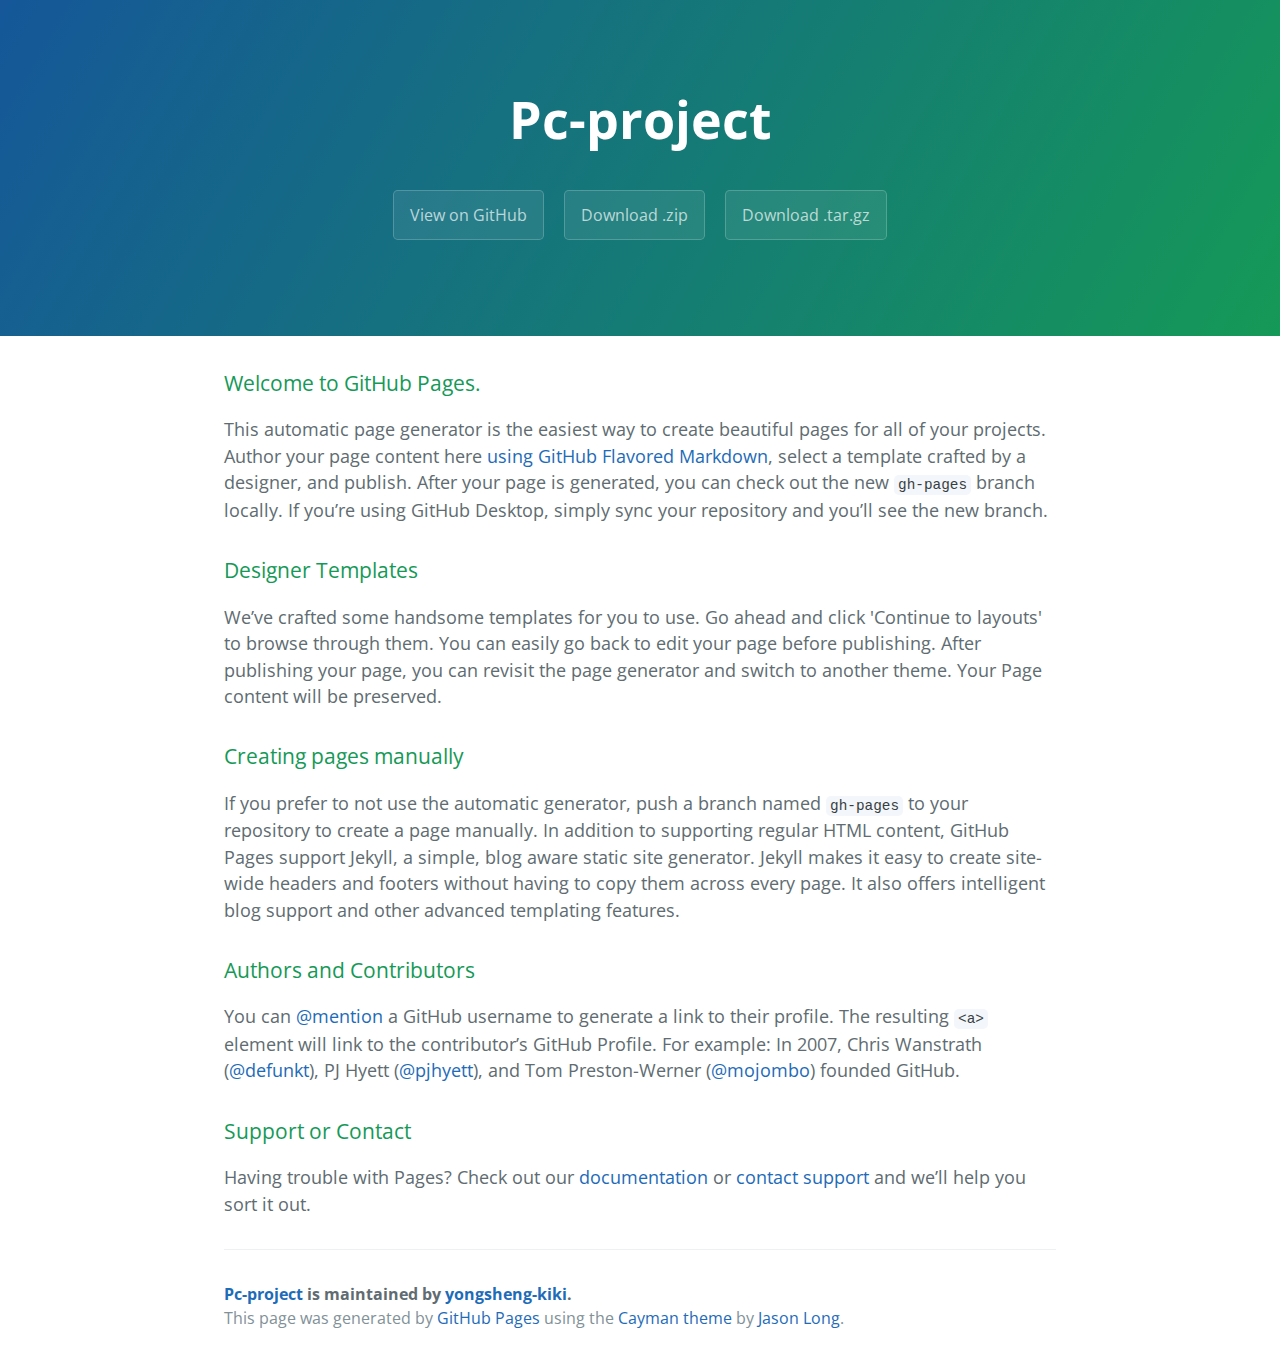
==== index.html @ 86dcdf89 "Create gh-pages branch via GitHub" ====
<!DOCTYPE html>
<html lang="en-us">
  <head>
    <meta charset="UTF-8">
    <title>Pc-project by yongsheng-kiki</title>
    <meta name="viewport" content="width=device-width, initial-scale=1">
    <link rel="stylesheet" type="text/css" href="stylesheets/normalize.css" media="screen">
    <link href='https://fonts.googleapis.com/css?family=Open+Sans:400,700' rel='stylesheet' type='text/css'>
    <link rel="stylesheet" type="text/css" href="stylesheets/stylesheet.css" media="screen">
    <link rel="stylesheet" type="text/css" href="stylesheets/github-light.css" media="screen">
  </head>
  <body>
    <section class="page-header">
      <h1 class="project-name">Pc-project</h1>
      <h2 class="project-tagline"></h2>
      <a href="https://github.com/yongsheng-kiki/pc-project" class="btn">View on GitHub</a>
      <a href="https://github.com/yongsheng-kiki/pc-project/zipball/master" class="btn">Download .zip</a>
      <a href="https://github.com/yongsheng-kiki/pc-project/tarball/master" class="btn">Download .tar.gz</a>
    </section>

    <section class="main-content">
      <h3>
<a id="welcome-to-github-pages" class="anchor" href="#welcome-to-github-pages" aria-hidden="true"><span aria-hidden="true" class="octicon octicon-link"></span></a>Welcome to GitHub Pages.</h3>

<p>This automatic page generator is the easiest way to create beautiful pages for all of your projects. Author your page content here <a href="https://guides.github.com/features/mastering-markdown/">using GitHub Flavored Markdown</a>, select a template crafted by a designer, and publish. After your page is generated, you can check out the new <code>gh-pages</code> branch locally. If you’re using GitHub Desktop, simply sync your repository and you’ll see the new branch.</p>

<h3>
<a id="designer-templates" class="anchor" href="#designer-templates" aria-hidden="true"><span aria-hidden="true" class="octicon octicon-link"></span></a>Designer Templates</h3>

<p>We’ve crafted some handsome templates for you to use. Go ahead and click 'Continue to layouts' to browse through them. You can easily go back to edit your page before publishing. After publishing your page, you can revisit the page generator and switch to another theme. Your Page content will be preserved.</p>

<h3>
<a id="creating-pages-manually" class="anchor" href="#creating-pages-manually" aria-hidden="true"><span aria-hidden="true" class="octicon octicon-link"></span></a>Creating pages manually</h3>

<p>If you prefer to not use the automatic generator, push a branch named <code>gh-pages</code> to your repository to create a page manually. In addition to supporting regular HTML content, GitHub Pages support Jekyll, a simple, blog aware static site generator. Jekyll makes it easy to create site-wide headers and footers without having to copy them across every page. It also offers intelligent blog support and other advanced templating features.</p>

<h3>
<a id="authors-and-contributors" class="anchor" href="#authors-and-contributors" aria-hidden="true"><span aria-hidden="true" class="octicon octicon-link"></span></a>Authors and Contributors</h3>

<p>You can <a href="https://help.github.com/articles/basic-writing-and-formatting-syntax/#mentioning-users-and-teams" class="user-mention">@mention</a> a GitHub username to generate a link to their profile. The resulting <code>&lt;a&gt;</code> element will link to the contributor’s GitHub Profile. For example: In 2007, Chris Wanstrath (<a href="https://github.com/defunkt" class="user-mention">@defunkt</a>), PJ Hyett (<a href="https://github.com/pjhyett" class="user-mention">@pjhyett</a>), and Tom Preston-Werner (<a href="https://github.com/mojombo" class="user-mention">@mojombo</a>) founded GitHub.</p>

<h3>
<a id="support-or-contact" class="anchor" href="#support-or-contact" aria-hidden="true"><span aria-hidden="true" class="octicon octicon-link"></span></a>Support or Contact</h3>

<p>Having trouble with Pages? Check out our <a href="https://help.github.com/pages">documentation</a> or <a href="https://github.com/contact">contact support</a> and we’ll help you sort it out.</p>

      <footer class="site-footer">
        <span class="site-footer-owner"><a href="https://github.com/yongsheng-kiki/pc-project">Pc-project</a> is maintained by <a href="https://github.com/yongsheng-kiki">yongsheng-kiki</a>.</span>

        <span class="site-footer-credits">This page was generated by <a href="https://pages.github.com">GitHub Pages</a> using the <a href="https://github.com/jasonlong/cayman-theme">Cayman theme</a> by <a href="https://twitter.com/jasonlong">Jason Long</a>.</span>
      </footer>

    </section>

  
  </body>
</html>
---- stylesheets/stylesheet.css ----
* {
  box-sizing: border-box; }

body {
  padding: 0;
  margin: 0;
  font-family: "Open Sans", "Helvetica Neue", Helvetica, Arial, sans-serif;
  font-size: 16px;
  line-height: 1.5;
  color: #606c71; }

a {
  color: #1e6bb8;
  text-decoration: none; }
  a:hover {
    text-decoration: underline; }

.btn {
  display: inline-block;
  margin-bottom: 1rem;
  color: rgba(255, 255, 255, 0.7);
  background-color: rgba(255, 255, 255, 0.08);
  border-color: rgba(255, 255, 255, 0.2);
  border-style: solid;
  border-width: 1px;
  border-radius: 0.3rem;
  transition: color 0.2s, background-color 0.2s, border-color 0.2s; }
  .btn + .btn {
    margin-left: 1rem; }

.btn:hover {
  color: rgba(255, 255, 255, 0.8);
  text-decoration: none;
  background-color: rgba(255, 255, 255, 0.2);
  border-color: rgba(255, 255, 255, 0.3); }

@media screen and (min-width: 64em) {
  .btn {
    padding: 0.75rem 1rem; } }

@media screen and (min-width: 42em) and (max-width: 64em) {
  .btn {
    padding: 0.6rem 0.9rem;
    font-size: 0.9rem; } }

@media screen and (max-width: 42em) {
  .btn {
    display: block;
    width: 100%;
    padding: 0.75rem;
    font-size: 0.9rem; }
    .btn + .btn {
      margin-top: 1rem;
      margin-left: 0; } }

.page-header {
  color: #fff;
  text-align: center;
  background-color: #159957;
  background-image: linear-gradient(120deg, #155799, #159957); }

@media screen and (min-width: 64em) {
  .page-header {
    padding: 5rem 6rem; } }

@media screen and (min-width: 42em) and (max-width: 64em) {
  .page-header {
    padding: 3rem 4rem; } }

@media screen and (max-width: 42em) {
  .page-header {
    padding: 2rem 1rem; } }

.project-name {
  margin-top: 0;
  margin-bottom: 0.1rem; }

@media screen and (min-width: 64em) {
  .project-name {
    font-size: 3.25rem; } }

@media screen and (min-width: 42em) and (max-width: 64em) {
  .project-name {
    font-size: 2.25rem; } }

@media screen and (max-width: 42em) {
  .project-name {
    font-size: 1.75rem; } }

.project-tagline {
  margin-bottom: 2rem;
  font-weight: normal;
  opacity: 0.7; }

@media screen and (min-width: 64em) {
  .project-tagline {
    font-size: 1.25rem; } }

@media screen and (min-width: 42em) and (max-width: 64em) {
  .project-tagline {
    font-size: 1.15rem; } }

@media screen and (max-width: 42em) {
  .project-tagline {
    font-size: 1rem; } }

.main-content :first-child {
  margin-top: 0; }
.main-content img {
  max-width: 100%; }
.main-content h1, .main-content h2, .main-content h3, .main-content h4, .main-content h5, .main-content h6 {
  margin-top: 2rem;
  margin-bottom: 1rem;
  font-weight: normal;
  color: #159957; }
.main-content p {
  margin-bottom: 1em; }
.main-content code {
  padding: 2px 4px;
  font-family: Consolas, "Liberation Mono", Menlo, Courier, monospace;
  font-size: 0.9rem;
  color: #383e41;
  background-color: #f3f6fa;
  border-radius: 0.3rem; }
.main-content pre {
  padding: 0.8rem;
  margin-top: 0;
  margin-bottom: 1rem;
  font: 1rem Consolas, "Liberation Mono", Menlo, Courier, monospace;
  color: #567482;
  word-wrap: normal;
  background-color: #f3f6fa;
  border: solid 1px #dce6f0;
  border-radius: 0.3rem; }
  .main-content pre > code {
    padding: 0;
    margin: 0;
    font-size: 0.9rem;
    color: #567482;
    word-break: normal;
    white-space: pre;
    background: transparent;
    border: 0; }
.main-content .highlight {
  margin-bottom: 1rem; }
  .main-content .highlight pre {
    margin-bottom: 0;
    word-break: normal; }
.main-content .highlight pre, .main-content pre {
  padding: 0.8rem;
  overflow: auto;
  font-size: 0.9rem;
  line-height: 1.45;
  border-radius: 0.3rem; }
.main-content pre code, .main-content pre tt {
  display: inline;
  max-width: initial;
  padding: 0;
  margin: 0;
  overflow: initial;
  line-height: inherit;
  word-wrap: normal;
  background-color: transparent;
  border: 0; }
  .main-content pre code:before, .main-content pre code:after, .main-content pre tt:before, .main-content pre tt:after {
    content: normal; }
.main-content ul, .main-content ol {
  margin-top: 0; }
.main-content blockquote {
  padding: 0 1rem;
  margin-left: 0;
  color: #819198;
  border-left: 0.3rem solid #dce6f0; }
  .main-content blockquote > :first-child {
    margin-top: 0; }
  .main-content blockquote > :last-child {
    margin-bottom: 0; }
.main-content table {
  display: block;
  width: 100%;
  overflow: auto;
  word-break: normal;
  word-break: keep-all; }
  .main-content table th {
    font-weight: bold; }
  .main-content table th, .main-content table td {
    padding: 0.5rem 1rem;
    border: 1px solid #e9ebec; }
.main-content dl {
  padding: 0; }
  .main-content dl dt {
    padding: 0;
    margin-top: 1rem;
    font-size: 1rem;
    font-weight: bold; }
  .main-content dl dd {
    padding: 0;
    margin-bottom: 1rem; }
.main-content hr {
  height: 2px;
  padding: 0;
  margin: 1rem 0;
  background-color: #eff0f1;
  border: 0; }

@media screen and (min-width: 64em) {
  .main-content {
    max-width: 64rem;
    padding: 2rem 6rem;
    margin: 0 auto;
    font-size: 1.1rem; } }

@media screen and (min-width: 42em) and (max-width: 64em) {
  .main-content {
    padding: 2rem 4rem;
    font-size: 1.1rem; } }

@media screen and (max-width: 42em) {
  .main-content {
    padding: 2rem 1rem;
    font-size: 1rem; } }

.site-footer {
  padding-top: 2rem;
  margin-top: 2rem;
  border-top: solid 1px #eff0f1; }

.site-footer-owner {
  display: block;
  font-weight: bold; }

.site-footer-credits {
  color: #819198; }

@media screen and (min-width: 64em) {
  .site-footer {
    font-size: 1rem; } }

@media screen and (min-width: 42em) and (max-width: 64em) {
  .site-footer {
    font-size: 1rem; } }

@media screen and (max-width: 42em) {
  .site-footer {
    font-size: 0.9rem; } }
---- stylesheets/github-light.css ----
/*
The MIT License (MIT)

Copyright (c) 2015 GitHub, Inc.

Permission is hereby granted, free of charge, to any person obtaining a copy
of this software and associated documentation files (the "Software"), to deal
in the Software without restriction, including without limitation the rights
to use, copy, modify, merge, publish, distribute, sublicense, and/or sell
copies of the Software, and to permit persons to whom the Software is
furnished to do so, subject to the following conditions:

The above copyright notice and this permission notice shall be included in all
copies or substantial portions of the Software.

THE SOFTWARE IS PROVIDED "AS IS", WITHOUT WARRANTY OF ANY KIND, EXPRESS OR
IMPLIED, INCLUDING BUT NOT LIMITED TO THE WARRANTIES OF MERCHANTABILITY,
FITNESS FOR A PARTICULAR PURPOSE AND NONINFRINGEMENT. IN NO EVENT SHALL THE
AUTHORS OR COPYRIGHT HOLDERS BE LIABLE FOR ANY CLAIM, DAMAGES OR OTHER
LIABILITY, WHETHER IN AN ACTION OF CONTRACT, TORT OR OTHERWISE, ARISING FROM,
OUT OF OR IN CONNECTION WITH THE SOFTWARE OR THE USE OR OTHER DEALINGS IN THE
SOFTWARE.

*/

.pl-c /* comment */ {
  color: #969896;
}

.pl-c1      /* constant, markup.raw, meta.diff.header, meta.module-reference, meta.property-name, support, support.constant, support.variable, variable.other.constant */,
.pl-s .pl-v /* string variable */ {
  color: #0086b3;
}

.pl-e  /* entity */,
.pl-en /* entity.name */ {
  color: #795da3;
}

.pl-s .pl-s1 /* string source */,
.pl-smi      /* storage.modifier.import, storage.modifier.package, storage.type.java, variable.other, variable.parameter.function */ {
  color: #333;
}

.pl-ent /* entity.name.tag */ {
  color: #63a35c;
}

.pl-k /* keyword, storage, storage.type */ {
  color: #a71d5d;
}

.pl-pds              /* punctuation.definition.string, string.regexp.character-class */,
.pl-s                /* string */,
.pl-s .pl-pse .pl-s1 /* string punctuation.section.embedded source */,
.pl-sr               /* string.regexp */,
.pl-sr .pl-cce       /* string.regexp constant.character.escape */,
.pl-sr .pl-sra       /* string.regexp string.regexp.arbitrary-repitition */,
.pl-sr .pl-sre       /* string.regexp source.ruby.embedded */ {
  color: #183691;
}

.pl-v /* variable */ {
  color: #ed6a43;
}

.pl-id /* invalid.deprecated */ {
  color: #b52a1d;
}

.pl-ii /* invalid.illegal */ {
  background-color: #b52a1d;
  color: #f8f8f8;
}

.pl-sr .pl-cce /* string.regexp constant.character.escape */ {
  color: #63a35c;
  font-weight: bold;
}

.pl-ml /* markup.list */ {
  color: #693a17;
}

.pl-mh        /* markup.heading */,
.pl-mh .pl-en /* markup.heading entity.name */,
.pl-ms        /* meta.separator */ {
  color: #1d3e81;
  font-weight: bold;
}

.pl-mq /* markup.quote */ {
  color: #008080;
}

.pl-mi /* markup.italic */ {
  color: #333;
  font-style: italic;
}

.pl-mb /* markup.bold */ {
  color: #333;
  font-weight: bold;
}

.pl-md /* markup.deleted, meta.diff.header.from-file */ {
  background-color: #ffecec;
  color: #bd2c00;
}

.pl-mi1 /* markup.inserted, meta.diff.header.to-file */ {
  background-color: #eaffea;
  color: #55a532;
}

.pl-mdr /* meta.diff.range */ {
  color: #795da3;
  font-weight: bold;
}

.pl-mo /* meta.output */ {
  color: #1d3e81;
}
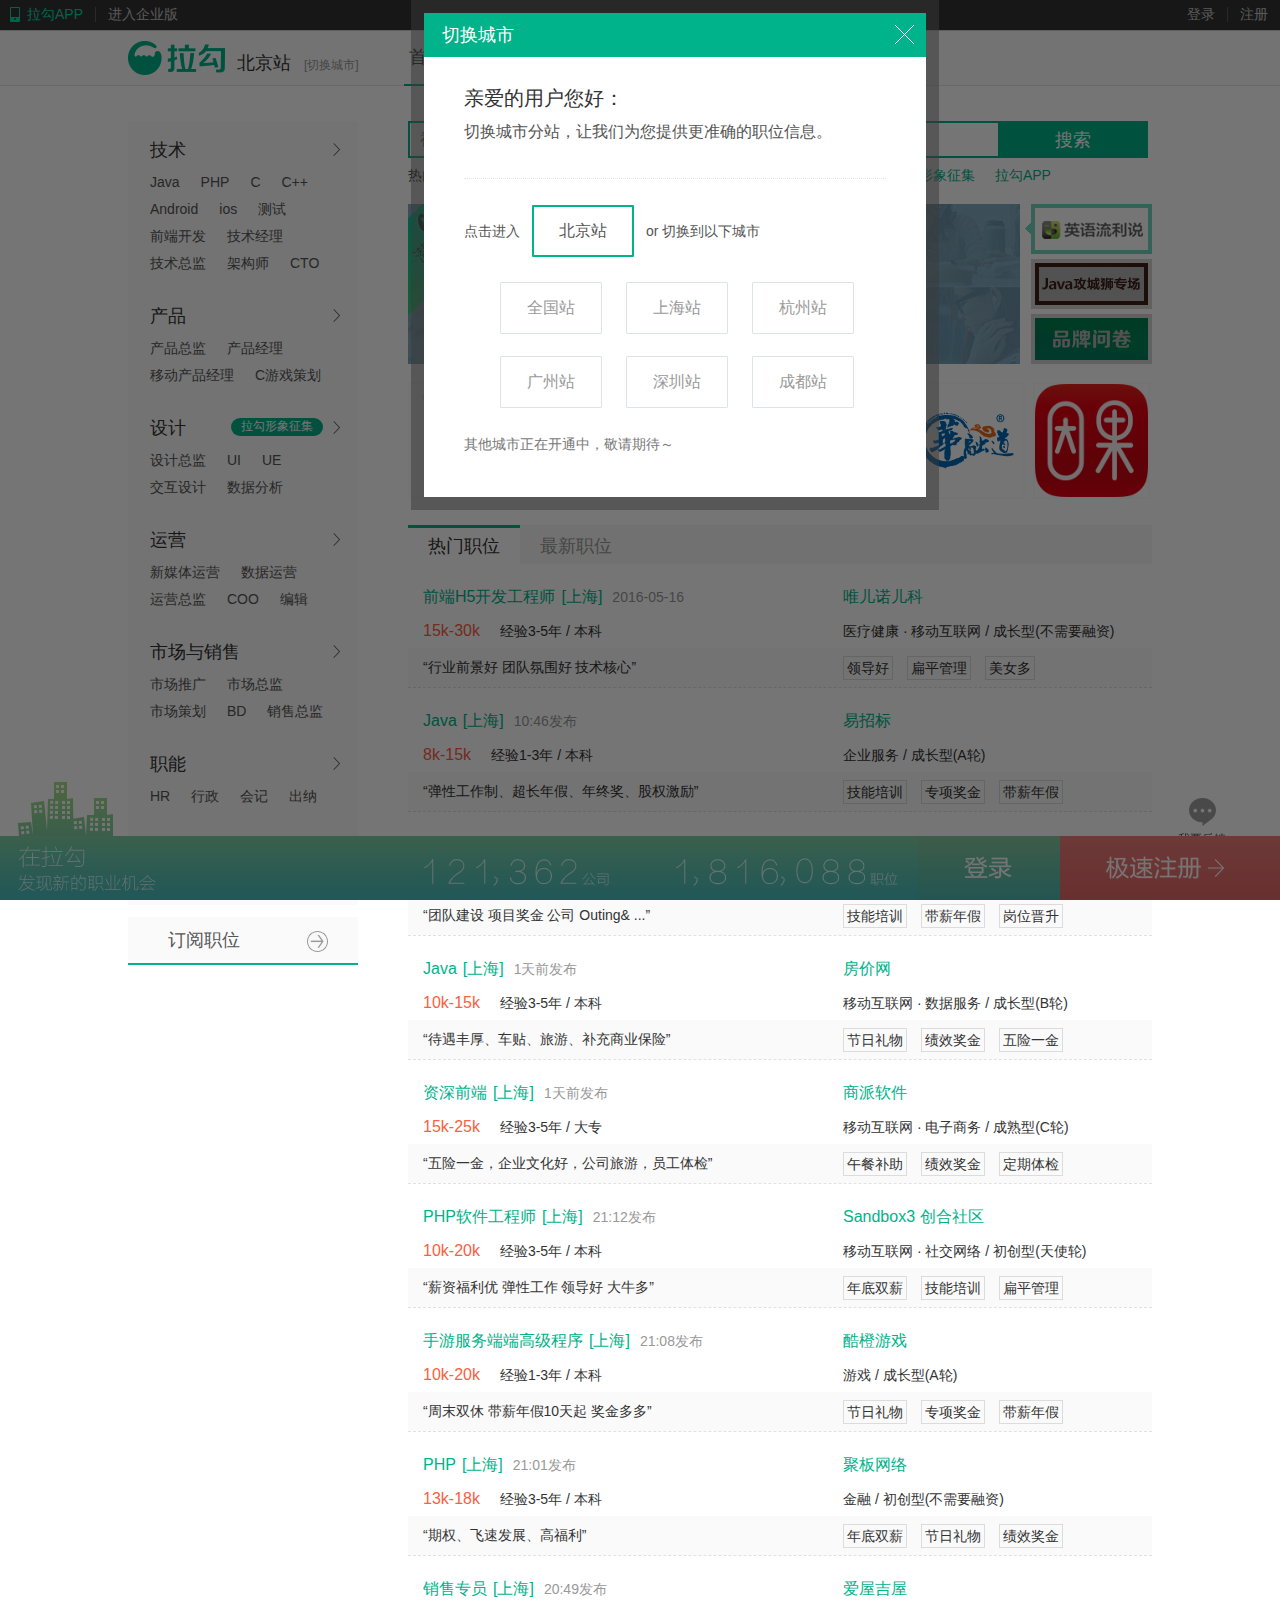
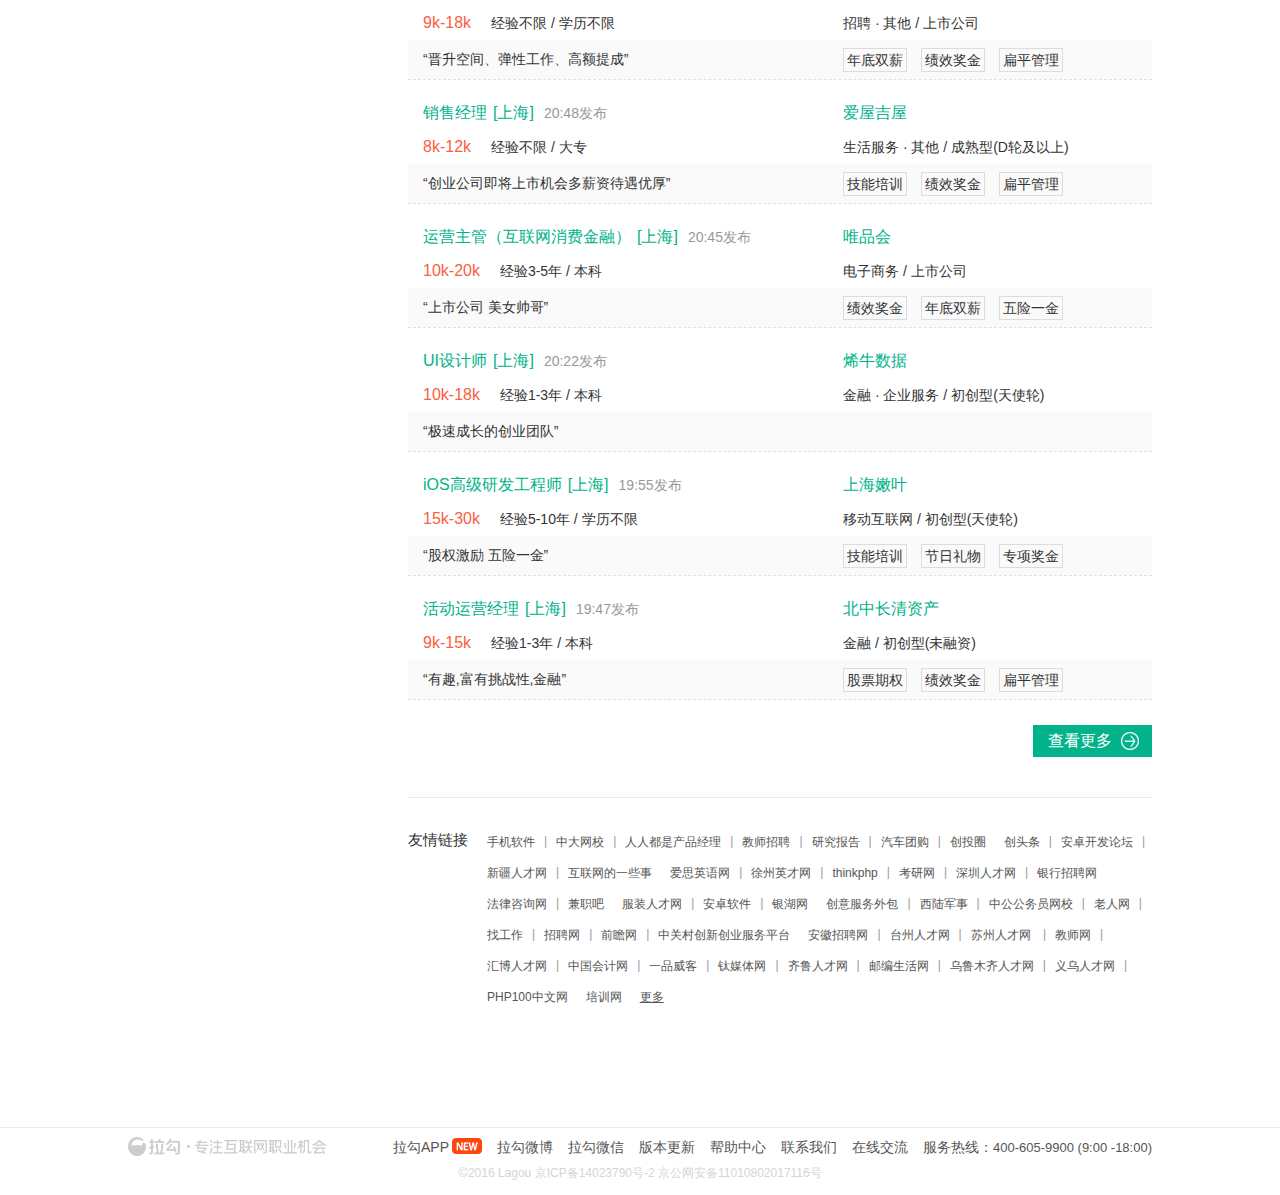
==== commit 2d39dc8f: "pc端" ====
--- a/index.html
+++ b/index.html
@@ -1,57 +1,2048 @@
 <!DOCTYPE html>
-<html lang="en-us">
-  <head>
+<html lang="en">
+<head>
     <meta charset="UTF-8">
-    <title>Pc-project by yongsheng-kiki</title>
-    <meta name="viewport" content="width=device-width, initial-scale=1">
-    <link rel="stylesheet" type="text/css" href="stylesheets/normalize.css" media="screen">
-    <link href='https://fonts.googleapis.com/css?family=Open+Sans:400,700' rel='stylesheet' type='text/css'>
-    <link rel="stylesheet" type="text/css" href="stylesheets/stylesheet.css" media="screen">
-    <link rel="stylesheet" type="text/css" href="stylesheets/github-light.css" media="screen">
-  </head>
-  <body>
-    <section class="page-header">
-      <h1 class="project-name">Pc-project</h1>
-      <h2 class="project-tagline"></h2>
-      <a href="https://github.com/yongsheng-kiki/pc-project" class="btn">View on GitHub</a>
-      <a href="https://github.com/yongsheng-kiki/pc-project/zipball/master" class="btn">Download .zip</a>
-      <a href="https://github.com/yongsheng-kiki/pc-project/tarball/master" class="btn">Download .tar.gz</a>
-    </section>
-
-    <section class="main-content">
-      <h3>
-<a id="welcome-to-github-pages" class="anchor" href="#welcome-to-github-pages" aria-hidden="true"><span aria-hidden="true" class="octicon octicon-link"></span></a>Welcome to GitHub Pages.</h3>
-
-<p>This automatic page generator is the easiest way to create beautiful pages for all of your projects. Author your page content here <a href="https://guides.github.com/features/mastering-markdown/">using GitHub Flavored Markdown</a>, select a template crafted by a designer, and publish. After your page is generated, you can check out the new <code>gh-pages</code> branch locally. If you’re using GitHub Desktop, simply sync your repository and you’ll see the new branch.</p>
-
-<h3>
-<a id="designer-templates" class="anchor" href="#designer-templates" aria-hidden="true"><span aria-hidden="true" class="octicon octicon-link"></span></a>Designer Templates</h3>
-
-<p>We’ve crafted some handsome templates for you to use. Go ahead and click 'Continue to layouts' to browse through them. You can easily go back to edit your page before publishing. After publishing your page, you can revisit the page generator and switch to another theme. Your Page content will be preserved.</p>
-
-<h3>
-<a id="creating-pages-manually" class="anchor" href="#creating-pages-manually" aria-hidden="true"><span aria-hidden="true" class="octicon octicon-link"></span></a>Creating pages manually</h3>
-
-<p>If you prefer to not use the automatic generator, push a branch named <code>gh-pages</code> to your repository to create a page manually. In addition to supporting regular HTML content, GitHub Pages support Jekyll, a simple, blog aware static site generator. Jekyll makes it easy to create site-wide headers and footers without having to copy them across every page. It also offers intelligent blog support and other advanced templating features.</p>
-
-<h3>
-<a id="authors-and-contributors" class="anchor" href="#authors-and-contributors" aria-hidden="true"><span aria-hidden="true" class="octicon octicon-link"></span></a>Authors and Contributors</h3>
-
-<p>You can <a href="https://help.github.com/articles/basic-writing-and-formatting-syntax/#mentioning-users-and-teams" class="user-mention">@mention</a> a GitHub username to generate a link to their profile. The resulting <code>&lt;a&gt;</code> element will link to the contributor’s GitHub Profile. For example: In 2007, Chris Wanstrath (<a href="https://github.com/defunkt" class="user-mention">@defunkt</a>), PJ Hyett (<a href="https://github.com/pjhyett" class="user-mention">@pjhyett</a>), and Tom Preston-Werner (<a href="https://github.com/mojombo" class="user-mention">@mojombo</a>) founded GitHub.</p>
-
-<h3>
-<a id="support-or-contact" class="anchor" href="#support-or-contact" aria-hidden="true"><span aria-hidden="true" class="octicon octicon-link"></span></a>Support or Contact</h3>
-
-<p>Having trouble with Pages? Check out our <a href="https://help.github.com/pages">documentation</a> or <a href="https://github.com/contact">contact support</a> and we’ll help you sort it out.</p>
-
-      <footer class="site-footer">
-        <span class="site-footer-owner"><a href="https://github.com/yongsheng-kiki/pc-project">Pc-project</a> is maintained by <a href="https://github.com/yongsheng-kiki">yongsheng-kiki</a>.</span>
-
-        <span class="site-footer-credits">This page was generated by <a href="https://pages.github.com">GitHub Pages</a> using the <a href="https://github.com/jasonlong/cayman-theme">Cayman theme</a> by <a href="https://twitter.com/jasonlong">Jason Long</a>.</span>
-      </footer>
-
-    </section>
-
-  
-  </body>
-</html>
+    <title>拉勾网-最专业的互联网招聘平台</title>
+    <link rel="stylesheet" href="./css/head.css"/>
+    <link rel="stylesheet" href="./css/content.css"/>
+    <link rel="stylesheet" href="./css/bottom.css"/>
+    <link rel="stylesheet" href="./css/popUp.css"/>
+</head>
+<body>
+<div id=lg_header>
+    <div id="lg_tbar">
+        <div class="inner">
+            <div class="lg_tbar_1">
+                <a href="" class="lg_app">拉勾APP</a>
+                <a href="" class="lg_os">进入企业版</a>
+            </div>
+            <ul class="lg_tbar_r">
+                <li>
+                    <a href="login.html">登录</a>
+                </li>
+                <li>
+                    <a href="" class="b1">注册</a>
+                </li>
+            </ul>
+        </div>
+    </div>
+    <div id="lg_tnav">
+        <div class="inner">
+            <div class="lg_tnav_1">
+                <a href="" class="lg_logo">
+                    <h1>拉勾网</h1>
+                </a>
+
+                <div id="suggestCity" class="suggestCity">
+                    <strong>北京站</strong>
+                    <em id="changeCity_btn">[切换城市]</em>
+                </div>
+            </div>
+            <ul class="lg_tnav_wrap">
+                <li>
+                    <a href="" class="current">首页</a>
+                </li>
+                <li>
+                    <a href="">公司</a>
+                </li>
+                <li>
+                    <a href="">一拍</a>
+                </li>
+            </ul>
+        </div>
+    </div>
+    <!--首页栏-->
+</div>
+<div class="container clearfix" style="min-height: 844px"><!--左导航栏-->
+    <div class="sidebar">
+        <div class="mainNavs" id="mainNavs">
+            <div class="menu_box">
+                <div class="menu_main job_hopping">
+                    <h2>
+
+
+                        技术
+
+
+                        <span></span>
+                    </h2>
+                    <a href="">Java</a>
+                    <a href="">PHP</a>
+                    <a href="">C</a>
+                    <a href="">C++</a>
+                    <a href="">Android</a>
+                    <a href="">ios</a>
+                    <a href="">测试</a>
+                    <a href="">前端开发</a>
+                    <a href="">技术经理</a>
+                    <a href="">技术总监</a>
+                    <a href="">架构师</a>
+                    <a href="">CTO</a>
+                </div>
+                <div class="menu_sub dn " style="top:0px">
+                    <dl>
+                        <dt>
+                            <a href="">后端开发</a>
+                        </dt>
+                        <dd>
+                            <a href="" class="curr">Java</a>
+                            <a href="">Python</a>
+                            <a href="" class="curr">PHP</a>
+                            <a href="">.NET</a>
+                            <a href="">C#</a>
+                            <a href="" class="curr">C++</a>
+                            <a href="" class="curr">C</a>
+                            <a href="">VB</a>
+                            <a href="">Delphi</a>
+                            <a href="">Perl</a>
+                            <a href="">Ruby</a>
+                            <a href="">Hadoop</a>
+                            <a href="">Node.js</a>
+                            <a href="">数据挖掘</a>
+                            <a href="">自然语言处理</a>
+                            <a href="">搜索算法</a>
+                            <a href="">精准推荐</a>
+                            <a href="">全栈工程师</a>
+                            <a href="">Go</a>
+                            <a href="">ASP</a>
+                            <a href="">Shell</a>
+                            <a href="">后端开发其它</a>
+                        </dd>
+                    </dl>
+                    <dl>
+                        <dt>
+                            <a href="">移动开发</a>
+                        </dt>
+                        <dd>
+                            <a href="">HTML5</a>
+                            <a href="" class="curr">Android</a>
+                            <a href="" class="curr">iOS</a>
+                            <a href="">WP</a>
+                            <a href="">移动开发其它</a>
+                        </dd>
+                    </dl>
+                    <dl>
+                        <dt>
+                            <a href="">前端开发</a>
+                        </dt>
+                        <dd>
+                            <a href="">web前端</a>
+                            <a href="">Flash</a>
+                            <a href="">html5</a>
+                            <a href="">javaScript</a>
+                            <a href="">U3D</a>
+                            <a href="">COCOS2D-X</a>
+                            <a href="">前端开发其它</a>
+                        </dd>
+                    </dl>
+                    <dl>
+                        <dt>
+                            <a href="">测试</a>
+                        </dt>
+                        <dd>
+                            <a href="">测试工程师</a>
+                            <a href="">自动化测试</a>
+                            <a href="">功能测试</a>
+                            <a href="">性能测试</a>
+                            <a href="">测试开发</a>
+                            <a href="">游戏测试</a>
+                            <a href="">白盒测试</a>
+                            <a href="">黑盒测试</a>
+                            <a href="">灰盒测试</a>
+                            <a href="">手机测试</a>
+                            <a href="">硬件测试</a>
+                            <a href="">测试经理</a>
+                            <a href="">测试其它</a>
+                        </dd>
+                    </dl>
+                    <dl>
+                        <dt>
+                            <a href="">运维</a>
+                        </dt>
+                        <dd>
+                            <a href="">运维工程师</a>
+                            <a href="">运维开发工程师</a>
+                            <a href="">网络工程师</a>
+                            <a href="">系统工程师</a>
+                            <a href="">IT支持</a>
+                            <a href="">IDC</a>
+                            <a href="">CDN</a>
+                            <a href="">F5</a>
+                            <a href="">系统管理员</a>
+                            <a href="">病毒分析</a>
+                            <a href="">WEB安全</a>
+                            <a href="">网络安全</a>
+                            <a href="">系统安全</a>
+                            <a href="">运维经理</a>
+                            <a href="">运维其它</a>
+                        </dd>
+                    </dl>
+                    <dl>
+                        <dt>
+                            <a href="">DBA</a>
+                        </dt>
+                        <dd>
+                            <a href="">MySQL</a>
+                            <a href="">SQLserver</a>
+                            <a href="">Oracle</a>
+                            <a href="">DB2</a>
+                            <a href="">MongoDB</a>
+                            <a href="">ETL</a>
+                            <a href="">Hive</a>
+                            <a href="">数据仓库</a>
+                            <a href="">其它</a>
+                        </dd>
+                    </dl>
+                    <dl>
+                        <dt>
+                            <a href="">高端职位</a>
+                        </dt>
+                        <dd>
+                            <a href="" class="curr">技术经理</a>
+                            <a href="" class="curr">技术总监</a>
+                            <a href="" class="curr">架构师</a>
+                            <a href="" class="curr">CTO</a>
+                            <a href="">运维总监</a>
+                            <a href="">技术合伙人</a>
+                            <a href="">项目总监</a>
+                            <a href="">测试总监</a>
+                            <a href="">安全专家</a>
+                            <a href="">高端技术职位其它</a>
+                        </dd>
+                    </dl>
+                    <dl>
+                        <dt>
+                            <a href="">项目管理</a>
+                        </dt>
+                        <dd>
+                            <a href="">项目经理</a>
+                            <a href="">项目助理</a>
+                        </dd>
+                    </dl>
+                    <dl>
+                        <dt>
+                            <a href="">硬件开发</a>
+                        </dt>
+                        <dd>
+                            <a href="">硬件</a>
+                            <a href="">嵌入式</a>
+                            <a href="">自动化</a>
+                            <a href="">单片机</a>
+                            <a href="">电路设计</a>
+                            <a href="">驱动开发</a>
+                            <a href="">系统集成</a>
+                            <a href="">FPGA开发</a>
+                            <a href="">DSP开发</a>
+                            <a href="">ARM开发</a>
+                            <a href="">PCB工艺</a>
+                            <a href="">模具设计</a>
+                            <a href="">材料工程师</a>
+                            <a href="">热传导</a>
+                            <a href="">精益工程师</a>
+                            <a href="">射频工程师</a>
+                            <a href="">硬件开发其它</a>
+                        </dd>
+                    </dl>
+                    <dl>
+                        <dt>
+                            <a href="">企业软件</a>
+                        </dt>
+                        <dd>
+                            <a href="">实施工程师</a>
+                            <a href="">售前工程师</a>
+                            <a href="">售后工程师</a>
+                            <a href="">BI工程师</a>
+                            <a href="">企业软件其它</a>
+                        </dd>
+                    </dl>
+                </div>
+            </div>
+            <div class="menu_box ">
+                <div class="menu_main job_hopping">
+                    <h2>
+
+                        产品
+
+
+                        <span></span>
+                    </h2>
+                    <a href="">产品总监</a>
+                    <a href="">产品经理</a>
+                    <a href="">移动产品经理</a>
+                    <a href="">C游戏策划</a>
+                </div>
+                <div class="menu_sub dn" style="top: 120px">
+                    <dl>
+                        <dt>
+                            <a href="">产品经理</a>
+                        </dt>
+                        <dd>
+                            <a href="" class="curr">产品经理</a>
+                            <a href="">网页产品经理</a>
+                            <a href="" class="curr">移动产品经理</a>
+                            <a href="">产品助理</a>
+                            <a href="">数据产品经理</a>
+                            <a href="">电商产品经理</a>
+                            <a href="" class="curr">游戏策划</a>
+                            <a href="">产品实习生</a>
+                        </dd>
+                    </dl>
+                    <dl>
+                        <dt>
+                            <a href="">产品设计师</a>
+                        </dt>
+                        <dd>
+                            <a href="">网页产品设计师</a>
+                            <a href="" class="curr">无线产品设计师</a>
+                        </dd>
+                    </dl>
+                    <dl>
+                        <dt>
+                            <a href="">高端职位</a>
+                        </dt>
+                        <dd>
+                            <a href="">产品部经理</a>
+                            <a href="" class="curr">产品总监</a>
+                            <a href="">游戏制作人</a>
+                        </dd>
+                    </dl>
+                </div>
+            </div>
+            <div class="menu_box">
+                <div class="menu_main job_hopping">
+                    <h2>
+
+                        设计
+                        <i class="design">拉勾形象征集</i>
+
+                        <span></span>
+                    </h2>
+                    <a href="">设计总监</a>
+                    <a href="">UI</a>
+                    <a href="">UE</a>
+                    <a href="">交互设计</a>
+                    <a href="">数据分析</a>
+                </div>
+                <div class="menu_sub dn" style="top: 166px">
+                    <dl>
+                        <dt>
+                            <a href="">视觉设计</a>
+                        </dt>
+                        <dd>
+                            <a href="">网页设计师</a>
+                            <a href="">Flash设计师</a>
+                            <a href="">APP设计师</a>
+                            <a href="">UI设计师</a>
+                            <a href="">平面设计师</a>
+                            <a href="">美术设计师</a>
+                            <a href="">广告设计师</a>
+                            <a href="">多媒体设计师</a>
+                            <a href="">原画师</a>
+                            <a href="">游戏特效</a>
+                            <a href="">游戏界面设计师</a>
+                            <a href="">视觉设计师</a>
+                            <a href="">游戏场景</a>
+                            <a href="">游戏角色</a>
+                            <a href="">游戏动作</a>
+                        </dd>
+                    </dl>
+                    <dl>
+                        <dt>
+                            <a href="">用户研究</a>
+                        </dt>
+                        <dd>
+                            <a href="">数据分析师</a>
+                            <a href="">用户研究员</a>
+                            <a href="">游戏数值策划</a>
+                        </dd>
+                    </dl>
+                    <dl>
+                        <dt>
+                            <a href="">高端职位</a>
+                        </dt>
+                        <dd>
+                            <a href="">设计经理/主管</a>
+                            <a href="" class="curr">设计总监</a>
+                            <a href="">视觉设计经理/主管</a>
+                            <a href="">视觉设计总监</a>
+                            <a href="">交互设计经理/主管</a>
+                            <a href="">交互设计总监</a>
+                            <a href="">用户研究经理/主管</a>
+                            <a href="">用户研究总监</a>
+                        </dd>
+                    </dl>
+                    <dl>
+                        <dt>
+                            <a href="">交互设计</a>
+                        </dt>
+                        <dd>
+                            <a href="">网页交互设计师</a>
+                            <a href="">交互设计师</a>
+                            <a href="">无线交互设计师</a>
+                            <a href="">硬件交互设计师</a>
+                        </dd>
+                    </dl>
+                </div>
+            </div>
+            <div class="menu_box">
+                <div class="menu_main job_hopping">
+                    <h2>
+
+                        运营
+
+
+                        <span></span>
+                    </h2>
+                    <a href="">新媒体运营</a>
+                    <a href="">数据运营</a>
+                    <a href="">运营总监</a>
+                    <a href="">COO</a>
+                    <a href="">编辑</a>
+                </div>
+                <div class="menu_sub dn" style="top: 318px">
+                    <dl>
+                        <dt>
+                            <a href="">运营</a>
+                        </dt>
+                        <dd>
+                            <a href="" class="curr">内容运营</a>
+                            <a href="">产品运营</a>
+                            <a href="" class="curr">数据运营</a>
+                            <a href="">用户运营</a>
+                            <a href="">活动运营</a>
+                            <a href="">商家运营</a>
+                            <a href="">品类运营</a>
+                            <a href="">游戏运营</a>
+                            <a href="">网店运营</a>
+                            <a href="" class="curr">新媒体运营</a>
+                            <a href="">海外运营</a>
+                            <a href="">运营经理</a>
+                        </dd>
+                    </dl>
+                    <dl>
+                        <dt>
+                            <a href="">编辑</a>
+                        </dt>
+                        <dd>
+                            <a href="">副主编</a>
+                            <a href="">内容编辑</a>
+                            <a href="">文案策划</a>
+                            <a href="">记者</a>
+                        </dd>
+                    </dl>
+                    <dl>
+                        <dt>
+                            <a href="">客服</a>
+                        </dt>
+                        <dd>
+                            <a href="">售前咨询</a>
+                            <a href="">售后客服</a>
+                            <a href="">淘宝客服</a>
+                            <a href="">客服经理</a>
+                        </dd>
+                    </dl>
+                    <dl>
+                        <dt>
+                            <a href="">高端职位</a>
+                        </dt>
+                        <dd>
+                            <a href="">主编</a>
+                            <a href="" class="curr">运营总监</a>
+                            <a href="" class="curr">COO</a>
+                            <a href="">客服总监</a>
+                        </dd>
+                    </dl>
+                </div>
+            </div>
+            <div class="menu_box">
+                <div class="menu_main job_hopping">
+                    <h2>
+
+                        市场与销售
+
+
+                        <span></span>
+                    </h2>
+                    <a href="">市场推广</a>
+                    <a href="">市场总监</a>
+                    <a href="">市场策划</a>
+                    <a href="">BD</a>
+                    <a href="">销售总监</a>
+                </div>
+                <div class="menu_sub dn" style="top:162px;">
+                    <dl>
+                        <dt>
+                            <a href="">市场/营销</a>
+                        </dt>
+                        <dd>
+                            <a href="" class="curr">市场策划</a>
+                            <a href="">市场顾问</a>
+                            <a href="">市场营销</a>
+                            <a href="" class="curr">市场推广</a>
+                            <a href="">SEO</a>
+                            <a href="">SEM</a>
+                            <a href="">商务渠道</a>
+                            <a href="">商业数据分析</a>
+                            <a href="">活动策划</a>
+                            <a href="">网络营销</a>
+                            <a href="">海外市场</a>
+                            <a href="">政府关系</a>
+                        </dd>
+                    </dl>
+                    <dl>
+                        <dt>
+                            <a href="">公关</a>
+                        </dt>
+                        <dd>
+                            <a href="">媒介经理</a>
+                            <a href="" class="curr">广告协调</a>
+                            <a href="" class="curr">品牌公关</a>
+                        </dd>
+                    </dl>
+                    <dl>
+                        <dt>
+                            <a href="">销售</a>
+                        </dt>
+                        <dd>
+                            <a href="">销售专员</a>
+                            <a href="">销售经理</a>
+                            <a href="">客户代表</a>
+                            <a href="">大客户代表</a>
+                            <a href="">BD经理</a>
+                            <a href="">商务渠道</a>
+                            <a href="">渠道销售</a>
+                            <a href="">代理商销售</a>
+                            <a href="">销售助理</a>
+                            <a href="">电话销售</a>
+                            <a href="">销售顾问</a>
+                            <a href="">销售经理</a>
+                        </dd>
+                    </dl>
+                    <dl>
+                        <dt>
+                            <a href="">高端职位</a>
+                        </dt>
+                        <dd>
+                            <a href="" class="curr">市场总监</a>
+                            <a href="" class="curr">销售总监</a>
+                            <a href="">商务总监</a>
+                            <a href="">CMO</a>
+                            <a href="">公关总监</a>
+                            <a href="">采购总监</a>
+                            <a href="">投资总监</a>
+                        </dd>
+                    </dl>
+                    <dl>
+                        <dt>
+                            <a href="">供应链</a>
+                        </dt>
+                        <dd>
+                            <a href="">物流</a>
+                            <a href="">仓储</a>
+                        </dd>
+                    </dl>
+                    <dl>
+                        <dt>
+                            <a href="">采购</a>
+                        </dt>
+                        <dd>
+                            <a href="">采购专员</a>
+                            <a href="">采购经理</a>
+                            <a href="">商品经理</a>
+                        </dd>
+                    </dl>
+                    <dl>
+                        <dt>
+                            <a href="">投资</a>
+                        </dt>
+                        <dd>
+                            <a href="" class="curr">分析师</a>
+                            <a href="" class="curr">投资顾问</a>
+                            <a href="" class="curr">投资经理</a>
+                        </dd>
+                    </dl>
+                </div>
+            </div>
+            <div class="menu_box">
+                <div class="menu_main job_hopping">
+                    <h2>
+
+                        职能
+
+
+                        <span></span>
+                    </h2>
+                    <a href="">HR</a>
+                    <a href="">行政</a>
+                    <a href="">会记</a>
+                    <a href="">出纳</a>
+                </div>
+                <div class="menu_sub dn" style="top: 461px">
+                    <dl>
+                        <dt>
+                            <a href="">后端开发</a>
+                        </dt>
+                        <dd>
+                            <a href="">人事</a>
+                            <a href="">培训经理</a>
+                            <a href="">薪资福利经理</a>
+                            <a href="">绩效考核经理</a>
+                            <a href="">人力资源</a>
+                            <a href="">招聘</a>
+                            <a href="">HRBP</a>
+                            <a href="">员工关系</a>
+                        </dd>
+                    </dl>
+                    <dl>
+                        <dt>
+                            <a href="">行政</a>
+                        </dt>
+                        <dd>
+                            <a href="">助理</a>
+                            <a href="">前台</a>
+                            <a href="" class="curr">行政</a>
+                            <a href="">总助</a>
+                            <a href="">文秘</a>
+                        </dd>
+                    </dl>
+                    <dl>
+                        <dt>
+                            <a href="">财务</a>
+                        </dt>
+                        <dd>
+                            <a href="">会记</a>
+                            <a href="">出纳</a>
+                            <a href="">财务</a>
+                            <a href="">结算</a>
+                            <a href="">税务</a>
+                            <a href="">审计</a>
+                            <a href="">风控</a>
+                        </dd>
+                    </dl>
+                    <dl>
+                        <dt>
+                            <a href="">高端职位</a>
+                        </dt>
+                        <dd>
+                            <a href="">行政总监/经理</a>
+                            <a href="">财务总监/经理</a>
+                            <a href="">HRD/HRM</a>
+                            <a href="">CFO</a>
+                            <a href="">CEO</a>
+                        </dd>
+                    </dl>
+                    <dl>
+                        <dt>
+                            <a href="">法务</a>
+                        </dt>
+                        <dd>
+                            <a href="">法务</a>
+                            <a href="">律师</a>
+                            <a href="">专利</a>
+                        </dd>
+                    </dl>
+                </div>
+            </div>
+            <div class="menu_box">
+                <div class="menu_main job_hopping">
+                    <h2>
+
+                        金融
+
+
+                        <span></span>
+                    </h2>
+                    <a href="">投资</a>
+                    <a href="">融资</a>
+                    <a href="">并购</a>
+                    <a href="">风控</a>
+                </div>
+                <div class="menu_sub dn" style="top: 540px">
+                    <dl>
+                        <dt>
+                            <a href="">投融资</a>
+                        </dt>
+                        <dd>
+                            <a href="">投资经理</a>
+                            <a href="">分析师</a>
+                            <a href="">投资助理</a>
+                            <a href="" class="curr">融资</a>
+                            <a href="" class="curr">并购</a>
+                            <a href="">行业研究</a>
+                            <a href="">投资者关系</a>
+                            <a href="">资产管理</a>
+                            <a href="">理财顾问</a>
+                            <a href="">交易员</a>
+                        </dd>
+                    </dl>
+                    <dl>
+                        <dt>
+                            <a href="">风控</a>
+                        </dt>
+                        <dd>
+                            <a href="" class="curr">风控</a>
+                            <a href="">资信评估</a>
+                            <a href="">合规稽查</a>
+                            <a href="">律师</a>
+                        </dd>
+                    </dl>
+                    <dl>
+                        <dt>
+                            <a href="">审计税务</a>
+                        </dt>
+                        <dd>
+                            <a href="">审计</a>
+                            <a href="">法务</a>
+                            <a href="">会记</a>
+                            <a href="">清算</a>
+                            <a href="">U3D</a>
+                            <a href="">COCOS2D-X</a>
+                            <a href="">前端开发其它</a>
+                        </dd>
+                    </dl>
+                    <dl>
+                        <dt>
+                            <a href="">高端职位</a>
+                        </dt>
+                        <dd>
+                            <a href="">投资总监</a>
+                            <a href="">融资总监</a>
+                            <a href="">并购总监</a>
+                            <a href="">风控总监</a>
+                            <a href="">副总裁</a>
+                        </dd>
+                    </dl>
+                </div>
+            </div>
+        </div>
+        <div class="subscribe">
+            <a href="">
+                <span>订阅职位</span>
+                <i id="n_rss"></i>
+            </a>
+        </div>
+    </div>
+    <div class="content">
+        <div class="search_box">  <!--搜索框-->
+            <form class="searchForm">
+                <span class="ui-helper-hidden-accessible"></span>
+                <input type="text" id="search_input" class="search_input ui-autocomplete-input" tabindex="1"
+                       maxlength="64" value="" placeholder="视觉设计" style="color: rgb(153, 153,153);">
+                <input type="hidden" value="">
+                <input type="hidden" value="true">
+                <input type="hidden">
+                <input type="submit" class="search_button" value="搜索">
+            </form>
+            <input type="hidden" id="search_py" value="">
+            <input type="hidden" id="isIndex" value="true">
+        </div>
+        <div class="guess_wrapper dn" id="searchList" style="display:none">
+            <span>猜你要搜</span>
+            <ul>
+                <li><a href="javascript:;">珠峰培训-前端培训</a></li>
+                <li><a href="javascript:;">珠峰培训NODEJS</a></li>
+                <li><a href="javascript:;">珠峰培训HTML5</a></li>
+                <li><a href="javascript:;">珠峰培训耿大大周妈妈</a></li>
+                <li><a href="javascript:;">珠峰培训很多帅哥美女</a></li>
+            </ul>
+        </div>
+        <!--要做js下拉菜单-->
+        <dl class="hotSearch">
+            <dt>热门搜索：</dt>
+            <dd><a href="" class="current">成都热招职位</a></dd>
+            <dd><a href="" class="current">深圳热招职位</a></dd>
+            <dd><a href="" class="current">Java热门职位</a></dd>
+            <dd><a href="" class="current">iOS职位精选</a></dd>
+            <dd><a href="" class="current">拉勾形象征集</a></dd>
+            <dd><a href="" class="current">拉勾APP</a></dd>
+        </dl>
+        <div id="home_banner" class="home_banner">
+            <ul class="banner_bg" id="banner_inner" style="height: 480px;margin-top: 0">
+                <li class="banner_bg_1 current">
+                    <a class="" href=""><img src="images/scroll/Englishspeak.JPG" width="612" height="160"
+                                             alt="英语流利说-抓取"></a>
+                </li>
+                <li class="banner_bg_2">
+                    <a class="" href=""><img src="images/scroll/JAVAlion.JPG" width="612" height="160" alt="市场品牌调研"></a>
+                </li>
+                <li class="banner_bg_3">
+                    <a class="" href=""><img src="images/scroll/answer.PNG" width="612" height="160" alt="java热搜-平运专场"></a>
+                </li>
+            </ul>
+            <div class="banner_control" id="banner_control">
+                <em style="top: 0px;"></em>
+                <ul class="thumbs">
+                    <li class="thumbs_1 current">
+                        <i></i>
+                        <img src="images/scroll/Englishspeak_right.JPG" width="113" height="42">
+                    </li>
+                    <li class="thumbs_2">
+                        <i></i>
+                        <img src="images/scroll/JAVAlion_right.JPG" width="113" height="42">
+                    </li>
+                    <li class="thumbs_3">
+                        <i></i>
+                        <img src="images/scroll/answer_right.PNG" width="113" height="42">
+                    </li>
+                </ul>
+            </div>
+        </div>
+        <ul class="da-thumbs">
+            <li>
+                <a class="" href="">
+                    <img src="images/scroll2/huibao.jpg" width="113" height="113" alt="惠保数据">
+
+                    <div class="hot_info">
+                        <h2 title="惠保数据">惠保数据</h2>
+                        <em></em>
+
+                        <p title="上海惠保数据科技有限公司作为人保财险、腾讯指定的">
+                            上海惠保数据科技有限公司作为人保财险、腾讯指定的
+                        </p>
+                    </div>
+                </a>
+            </li>
+            <li>
+                <a class="" href="">
+                    <img src="images/scroll2/Q.png" width="113" height="113" alt="nonda 能塔智能">
+
+                    <div class="hot_info">
+                        <h2 title="nonda 能塔智能">nonda 能塔智能</h2>
+                        <em></em>
+
+                        <p title="人人都买的起的智能硬件">
+                            人人都买的起的智能硬件
+                        </p>
+                    </div>
+                </a>
+            </li>
+            <li>
+                <a class="" href="">
+                    <img src="images/scroll2/HOWbuy.png" width="113" height="113" alt="好买基金网">
+
+                    <div class="hot_info">
+                        <h2 title="好买基金网">好买基金网</h2>
+                        <em></em>
+
+                        <p title="想做IT，想做金融，那就来好买吧">
+                            想做IT，想做金融，那就来好买吧
+                        </p>
+                    </div>
+                </a>
+            </li>
+            <li>
+                <a class="" href="">
+                    <img src="images/scroll2/zhiziyun.png" width="113" height="113" alt="智子云">
+
+                    <div class="hot_info">
+                        <h2 title="智子云">智子云</h2>
+                        <em></em>
+
+                        <p title="上海智子信息科技有限公司是国内领先的大数据营销服">
+                            上海智子信息科技有限公司是国内领先的大数据营销服
+                        </p>
+                    </div>
+                </a>
+            </li>
+            <li>
+                <a class="" href="">
+                    <img src="images/scroll2/huarongdao.jpg" width="113" height="113" alt="华融道">
+
+                    <div class="hot_info">
+                        <h2 title="华融道">华融道</h2>
+                        <em></em>
+
+                        <p title="自由和谐的企业文化">
+                            自由和谐的企业文化
+                        </p>
+                    </div>
+                </a>
+            </li>
+            <li class="last">
+                <a class="" href="">
+                    <img src="images/scroll2/yinguo.png" width="113" height="113" alt="因果">
+
+                    <div class="hot_info">
+                        <h2 title="因果">因果</h2>
+                        <em></em>
+
+                        <p title="所研发的产品－－因果app是一款具有个人、法人社">
+                            所研发的产品－－因果app是一款具有个人、法人社
+                        </p>
+                    </div>
+                </a>
+            </li>
+        </ul>
+        <ul id="job_tab" class="job_tab">
+            <li class="current1">热门职位</li>
+            <li>最新职位</li>
+        </ul>
+        <!--选项卡-->
+        <div id="hotList" class="clearfix">
+            <div class="hot_posHotPosition position_list init_joblist">
+                <ul class="clearfix">
+                    <li class="position_list_item">
+                        <div class="pli_top">
+                            <div class="fl pli_top_l">
+                                <div class="position_name">
+                                    <h2 class="fl"><a href=""
+                                                      class="position_link fl wordCut">前端H5开发工程师<span>[上海]</span></a>
+                                    </h2>
+                                    <span class="fl">2016-05-16</span>
+                                </div>
+                                <div>
+                                    <span class="salary fl">15k-30k</span>
+                                    <span>经验3-5年</span> / <span>本科</span>
+                                </div>
+                            </div>
+                            <div class="fr pli_top_r">
+                                <div class="company_name wordCut">
+                                    <a href="">唯儿诺儿科</a>
+                                </div>
+                                <div class="industry wordCut">
+                                    <span> 医疗健康 · 移动互联网</span> / <span>成长型(不需要融资)</span>
+                                </div>
+                            </div>
+                        </div>
+                        <div class="pli_btm">
+                            <div class="pli_btm_l fl wordCut">
+                                “行业前景好 团队氛围好 技术核心”
+                            </div>
+                            <div class="pli_btm_r fl">
+                                <span>领导好</span>
+                                <span>扁平管理</span>
+                                <span>美女多</span>
+                            </div>
+                        </div>
+                    </li>
+                    <li class="position_list_item">
+                        <div class="pli_top">
+                            <div class="fl pli_top_l">
+                                <div class="position_name">
+                                    <h2 class="fl"><a href="" class="position_link fl wordCut">Java<span>[上海]</span></a>
+                                    </h2>
+                                    <span class="fl">10:46发布</span>
+                                </div>
+                                <div>
+                                    <span class="salary fl">8k-15k</span>
+                                    <span>经验1-3年</span> / <span>本科</span>
+                                </div>
+                            </div>
+                            <div class="fr pli_top_r">
+                                <div class="company_name wordCut">
+                                    <a href="">易招标</a>
+                                </div>
+                                <div class="industry wordCut">
+                                    <span> 企业服务</span> / <span>成长型(A轮)</span>
+                                </div>
+                            </div>
+                        </div>
+                        <div class="pli_btm">
+                            <div class="pli_btm_l fl wordCut">
+                                “弹性工作制、超长年假、年终奖、股权激励”
+                            </div>
+                            <div class="pli_btm_r fl">
+                                <span>技能培训</span>
+                                <span>专项奖金</span>
+                                <span>带薪年假</span>
+                            </div>
+                        </div>
+                    </li>
+                    <li class="position_list_item">
+                        <div class="pli_top">
+                            <div class="fl pli_top_l">
+                                <div class="position_name">
+                                    <h2 class="fl"><a href=""
+                                                      class="position_link fl wordCut">web前端<span>[上海]</span></a></h2>
+                                    <span class="fl">1天前发布</span>
+                                </div>
+                                <div>
+                                    <span class="salary fl">8k-16k</span>
+                                    <span>经验1-3年</span> / <span>本科</span>
+                                </div>
+                            </div>
+                            <div class="fr pli_top_r">
+                                <div class="company_name wordCut">
+                                    <a href="">君学传媒-JMC</a>
+                                </div>
+                                <div class="industry wordCut">
+                                    <span> 文化娱乐</span> / <span>成长型(不需要融资)</span>
+                                </div>
+                            </div>
+                        </div>
+                        <div class="pli_btm">
+                            <div class="pli_btm_l fl wordCut">
+                                “团队建设 项目奖金 公司 Outing&amp;&nbsp...”
+                            </div>
+                            <div class="pli_btm_r fl">
+                                <span>技能培训</span>
+                                <span>带薪年假</span>
+                                <span>岗位晋升</span>
+                            </div>
+                        </div>
+                    </li>
+                    <li class="position_list_item">
+                        <div class="pli_top">
+                            <div class="fl pli_top_l">
+                                <div class="position_name">
+                                    <h2 class="fl"><a href="" class="position_link fl wordCut">Java<span>[上海]</span></a>
+                                    </h2>
+                                    <span class="fl">1天前发布</span>
+                                </div>
+                                <div>
+                                    <span class="salary fl">10k-15k</span>
+                                    <span>经验3-5年</span> / <span>本科</span>
+                                </div>
+                            </div>
+                            <div class="fr pli_top_r">
+                                <div class="company_name wordCut">
+                                    <a href="" target="_blank">房价网</a>
+                                </div>
+                                <div class="industry wordCut">
+                                    <span> 移动互联网 · 数据服务</span> / <span>成长型(B轮)</span>
+                                </div>
+                            </div>
+                        </div>
+                        <div class="pli_btm">
+                            <div class="pli_btm_l fl wordCut">
+                                “待遇丰厚、车贴、旅游、补充商业保险”
+                            </div>
+                            <div class="pli_btm_r fl">
+                                <span>节日礼物</span>
+                                <span>绩效奖金</span>
+                                <span>五险一金</span>
+                            </div>
+                        </div>
+                    </li>
+                    <li class="position_list_item">
+                        <div class="pli_top">
+                            <div class="fl pli_top_l">
+                                <div class="position_name">
+                                    <h2 class="fl"><a href="" class="position_link fl wordCut">资深前端<span>[上海]</span></a>
+                                    </h2>
+                                    <span class="fl">1天前发布</span>
+                                </div>
+                                <div>
+                                    <span class="salary fl">15k-25k</span>
+                                    <span>经验3-5年</span> / <span>大专</span>
+                                </div>
+                            </div>
+                            <div class="fr pli_top_r">
+                                <div class="company_name wordCut">
+                                    <a href="">商派软件</a>
+                                </div>
+                                <div class="industry wordCut">
+                                    <span> 移动互联网 · 电子商务</span> / <span>成熟型(C轮)</span>
+                                </div>
+                            </div>
+                        </div>
+                        <div class="pli_btm">
+                            <div class="pli_btm_l fl wordCut">
+                                “五险一金，企业文化好，公司旅游，员工体检”
+                            </div>
+                            <div class="pli_btm_r fl">
+                                <span>午餐补助</span>
+                                <span>绩效奖金</span>
+                                <span>定期体检</span>
+                            </div>
+                        </div>
+                    </li>
+                    <li class="position_list_item">
+                        <div class="pli_top">
+                            <div class="fl pli_top_l">
+                                <div class="position_name">
+                                    <h2 class="fl"><a href="" class="position_link fl wordCut">PHP软件工程师<span>[上海]</span></a>
+                                    </h2>
+                                    <span class="fl">21:12发布</span>
+                                </div>
+                                <div>
+                                    <span class="salary fl">10k-20k</span>
+                                    <span>经验3-5年</span> / <span>本科</span>
+                                </div>
+                            </div>
+                            <div class="fr pli_top_r">
+                                <div class="company_name wordCut">
+                                    <a href="" target="_blank">Sandbox3 创合社区</a>
+                                </div>
+                                <div class="industry wordCut">
+                                    <span> 移动互联网 · 社交网络</span> / <span>初创型(天使轮)</span>
+                                </div>
+                            </div>
+                        </div>
+                        <div class="pli_btm">
+                            <div class="pli_btm_l fl wordCut">
+                                “薪资福利优 弹性工作 领导好 大牛多”
+                            </div>
+                            <div class="pli_btm_r fl">
+                                <span>年底双薪</span>
+                                <span>技能培训</span>
+                                <span>扁平管理</span>
+                            </div>
+                        </div>
+                    </li>
+                    <li class="position_list_item">
+                        <div class="pli_top">
+                            <div class="fl pli_top_l">
+                                <div class="position_name">
+                                    <h2 class="fl"><a href=""
+                                                      class="position_link fl wordCut">手游服务端端高级程序<span>[上海]</span></a>
+                                    </h2>
+                                    <span class="fl">21:08发布</span>
+                                </div>
+                                <div>
+                                    <span class="salary fl">10k-20k</span>
+                                    <span>经验1-3年</span> / <span>本科</span>
+                                </div>
+                            </div>
+                            <div class="fr pli_top_r">
+                                <div class="company_name wordCut">
+                                    <a href="" target="_blank">酷橙游戏</a>
+                                </div>
+                                <div class="industry wordCut">
+                                    <span> 游戏</span> / <span>成长型(A轮)</span>
+                                </div>
+                            </div>
+                        </div>
+                        <div class="pli_btm">
+                            <div class="pli_btm_l fl wordCut">
+                                “周末双休 带薪年假10天起 奖金多多”
+                            </div>
+                            <div class="pli_btm_r fl">
+                                <span>节日礼物</span>
+                                <span>专项奖金</span>
+                                <span>带薪年假</span>
+                            </div>
+                        </div>
+                    </li>
+                    <li class="position_list_item">
+                        <div class="pli_top">
+                            <div class="fl pli_top_l">
+                                <div class="position_name">
+                                    <h2 class="fl"><a href="" class="position_link fl wordCut">PHP<span>[上海]</span></a>
+                                    </h2>
+                                    <span class="fl">21:01发布</span>
+                                </div>
+                                <div>
+                                    <span class="salary fl">13k-18k</span>
+                                    <span>经验3-5年</span> / <span>本科</span>
+                                </div>
+                            </div>
+                            <div class="fr pli_top_r">
+                                <div class="company_name wordCut">
+                                    <a href="">聚板网络</a>
+                                </div>
+                                <div class="industry wordCut">
+                                    <span> 金融</span> / <span>初创型(不需要融资)</span>
+                                </div>
+                            </div>
+                        </div>
+                        <div class="pli_btm">
+                            <div class="pli_btm_l fl wordCut">
+                                “期权、飞速发展、高福利”
+                            </div>
+                            <div class="pli_btm_r fl">
+                                <span>年底双薪</span>
+                                <span>节日礼物</span>
+                                <span>绩效奖金</span>
+                            </div>
+                        </div>
+                    </li>
+                    <li class="position_list_item">
+                        <div class="pli_top">
+                            <div class="fl pli_top_l">
+                                <div class="position_name">
+                                    <h2 class="fl"><a href="" class="position_link fl wordCut">销售专员<span>[上海]</span></a>
+                                    </h2>
+                                    <span class="fl">20:49发布</span>
+                                </div>
+                                <div>
+                                    <span class="salary fl">9k-18k</span>
+                                    <span>经验不限</span> / <span>学历不限</span>
+                                </div>
+                            </div>
+                            <div class="fr pli_top_r">
+                                <div class="company_name wordCut">
+                                    <a href="" target="_blank">爱屋吉屋</a>
+                                </div>
+                                <div class="industry wordCut">
+                                    <span> 招聘 · 其他</span> / <span>上市公司</span>
+                                </div>
+                            </div>
+                        </div>
+                        <div class="pli_btm">
+                            <div class="pli_btm_l fl wordCut">
+                                “晋升空间、弹性工作、高额提成”
+                            </div>
+                            <div class="pli_btm_r fl">
+                                <span>年底双薪</span>
+                                <span>绩效奖金</span>
+                                <span>扁平管理</span>
+                            </div>
+                        </div>
+                    </li>
+                    <li class="position_list_item">
+                        <div class="pli_top">
+                            <div class="fl pli_top_l">
+                                <div class="position_name">
+                                    <h2 class="fl"><a href="" target="_blank"
+                                                      class="position_link fl wordCut">销售经理<span>[上海]</span></a></h2>
+                                    <span class="fl">20:48发布</span>
+                                </div>
+                                <div>
+                                    <span class="salary fl">8k-12k</span>
+                                    <span>经验不限</span> / <span>大专</span>
+                                </div>
+                            </div>
+                            <div class="fr pli_top_r">
+                                <div class="company_name wordCut">
+                                    <a href="">爱屋吉屋</a>
+                                </div>
+                                <div class="industry wordCut">
+                                    <span> 生活服务 · 其他</span> / <span>成熟型(D轮及以上)</span>
+                                </div>
+                            </div>
+                        </div>
+                        <div class="pli_btm">
+                            <div class="pli_btm_l fl wordCut">
+                                “创业公司即将上市机会多薪资待遇优厚”
+                            </div>
+                            <div class="pli_btm_r fl">
+                                <span>技能培训</span>
+                                <span>绩效奖金</span>
+                                <span>扁平管理</span>
+                            </div>
+                        </div>
+                    </li>
+                    <li class="position_list_item">
+                        <div class="pli_top">
+                            <div class="fl pli_top_l">
+                                <div class="position_name">
+                                    <h2 class="fl"><a href="" target="_blank" class="position_link fl wordCut">运营主管（互联网消费金融）<span>[上海]</span></a>
+                                    </h2>
+                                    <span class="fl">20:45发布</span>
+                                </div>
+                                <div>
+                                    <span class="salary fl">10k-20k</span>
+                                    <span>经验3-5年</span> / <span>本科</span>
+                                </div>
+                            </div>
+                            <div class="fr pli_top_r">
+                                <div class="company_name wordCut">
+                                    <a href="">唯品会</a>
+                                </div>
+                                <div class="industry wordCut">
+                                    <span> 电子商务</span> / <span>上市公司</span>
+                                </div>
+                            </div>
+                        </div>
+                        <div class="pli_btm">
+                            <div class="pli_btm_l fl wordCut">
+                                “上市公司 美女帅哥”
+                            </div>
+                            <div class="pli_btm_r fl">
+                                <span>绩效奖金</span>
+                                <span>年底双薪</span>
+                                <span>五险一金</span>
+                            </div>
+                        </div>
+                    </li>
+                    <li class="position_list_item">
+                        <div class="pli_top">
+                            <div class="fl pli_top_l">
+                                <div class="position_name">
+                                    <h2 class="fl"><a href="" target="_blank"
+                                                      class="position_link fl wordCut">UI设计师<span>[上海]</span></a></h2>
+                                    <span class="fl">20:22发布</span>
+                                </div>
+                                <div>
+                                    <span class="salary fl">10k-18k</span>
+                                    <span>经验1-3年</span> / <span>本科</span>
+                                </div>
+                            </div>
+                            <div class="fr pli_top_r">
+                                <div class="company_name wordCut">
+                                    <a href="">烯牛数据</a>
+                                </div>
+                                <div class="industry wordCut">
+                                    <span> 金融 · 企业服务</span> / <span>初创型(天使轮)</span>
+                                </div>
+                            </div>
+                        </div>
+                        <div class="pli_btm">
+                            <div class="pli_btm_l fl wordCut">
+                                “极速成长的创业团队”
+                            </div>
+                            <div class="pli_btm_r fl">
+                            </div>
+                        </div>
+                    </li>
+                    <li class="position_list_item">
+                        <div class="pli_top">
+                            <div class="fl pli_top_l">
+                                <div class="position_name">
+                                    <h2 class="fl"><a href="" target="_blank" class="position_link fl wordCut">iOS高级研发工程师<span>[上海]</span></a>
+                                    </h2>
+                                    <span class="fl">19:55发布</span>
+                                </div>
+                                <div>
+                                    <span class="salary fl">15k-30k</span>
+                                    <span>经验5-10年</span> / <span>学历不限</span>
+                                </div>
+                            </div>
+                            <div class="fr pli_top_r">
+                                <div class="company_name wordCut">
+                                    <a href="">上海嫩叶</a>
+                                </div>
+                                <div class="industry wordCut">
+                                    <span> 移动互联网</span> / <span>初创型(天使轮)</span>
+                                </div>
+                            </div>
+                        </div>
+                        <div class="pli_btm">
+                            <div class="pli_btm_l fl wordCut">
+                                “股权激励 五险一金”
+                            </div>
+                            <div class="pli_btm_r fl">
+                                <span>技能培训</span>
+                                <span>节日礼物</span>
+                                <span>专项奖金</span>
+                            </div>
+                        </div>
+                    </li>
+                    <li class="position_list_item">
+                        <div class="pli_top">
+                            <div class="fl pli_top_l">
+                                <div class="position_name">
+                                    <h2 class="fl"><a href="" target="_blank"
+                                                      class="position_link fl wordCut">活动运营经理<span>[上海]</span></a></h2>
+                                    <span class="fl">19:47发布</span>
+                                </div>
+                                <div>
+                                    <span class="salary fl">9k-15k</span>
+                                    <span>经验1-3年</span> / <span>本科</span>
+                                </div>
+                            </div>
+                            <div class="fr pli_top_r">
+                                <div class="company_name wordCut">
+                                    <a href="">北中长清资产</a>
+                                </div>
+                                <div class="industry wordCut">
+                                    <span> 金融</span> / <span>初创型(未融资)</span>
+                                </div>
+                            </div>
+                        </div>
+                        <div class="pli_btm">
+                            <div class="pli_btm_l fl wordCut">
+                                “有趣,富有挑战性,金融”
+                            </div>
+                            <div class="pli_btm_r fl">
+                                <span>股票期权</span>
+                                <span>绩效奖金</span>
+                                <span>扁平管理</span>
+                            </div>
+                        </div>
+                    </li>
+                </ul>
+                <a href="" class="list_more fr">查看更多</a>
+            </div>
+
+            <div class="new_posHotPosition position_list">
+                <ul class="clearfix">
+                    <li class="position_list_item">
+                        <div class="pli_top">
+                            <div class="fl pli_top_l">
+                                <div class="position_name">
+                                    <h2 class="fl">
+                                        <a href="" target="_blank" class="position_link fl wordCut">高级产品经理（大数据方向）<span>[上海]</span></a>
+                                    </h2>
+                                    <span class="fl">22:11发布</span>
+                                </div>
+                                <div>
+                                    <span class="salary fl">15k-30k</span>
+                                    <span>经验3-5年</span> / <span>本科</span>
+                                </div>
+                            </div>
+                            <div class="fr pli_top_r">
+                                <div class="company_name wordCut">
+                                    <a href="">猫酷</a>
+                                </div>
+                                <div class="industry wordCut">
+                                    <span> 移动互联网</span> / <span>成长型(A轮)</span>
+                                </div>
+                            </div>
+                        </div>
+                        <div class="pli_btm">
+                            <div class="pli_btm_l fl wordCut">
+                                “五险一金，带薪年假，技术氛围好，绩效奖金”
+                            </div>
+                            <div class="pli_btm_r fl">
+                                <span>年底双薪</span>
+                                <span>股票期权</span>
+                                <span>岗位晋升</span>
+                            </div>
+                        </div>
+                    </li>
+                    <li class="position_list_item">
+                        <div class="pli_top">
+                            <div class="fl pli_top_l">
+                                <div class="position_name">
+                                    <h2 class="fl">
+                                        <a href="" target="_blank"
+                                           class="position_link fl wordCut">交互设计师<span>[上海]</span></a></h2>
+                                    <span class="fl">22:11发布</span>
+                                </div>
+                                <div>
+                                    <span class="salary fl">8k-15k</span>
+                                    <span>经验1-3年</span> / <span>本科</span>
+                                </div>
+                            </div>
+                            <div class="fr pli_top_r">
+                                <div class="company_name wordCut">
+                                    <a href="">猫酷</a>
+                                </div>
+                                <div class="industry wordCut">
+                                    <span> 移动互联网</span> / <span>成长型(A轮)</span>
+                                </div>
+                            </div>
+                        </div>
+                        <div class="pli_btm">
+                            <div class="pli_btm_l fl wordCut">
+                                “五险一金，带薪年假，技术氛围好，绩效奖金”
+                            </div>
+                            <div class="pli_btm_r fl">
+                                <span>年底双薪</span>
+                                <span>股票期权</span>
+                                <span>岗位晋升</span>
+                            </div>
+                        </div>
+                    </li>
+                    <li class="position_list_item">
+                        <div class="pli_top">
+                            <div class="fl pli_top_l">
+                                <div class="position_name">
+                                    <h2 class="fl">
+                                        <a href="" target="_blank"
+                                           class="position_link fl wordCut">市场推广<span>[上海]</span></a></h2>
+                                    <span class="fl">22:08发布</span>
+                                </div>
+                                <div>
+                                    <span class="salary fl">7k-14k</span>
+                                    <span>经验不限</span> / <span>大专</span>
+                                </div>
+                            </div>
+                            <div class="fr pli_top_r">
+                                <div class="company_name wordCut">
+                                    <a href="">vipabc 英语</a>
+                                </div>
+                                <div class="industry wordCut">
+                                    <span> 移动互联网 · 教育</span> / <span>成熟型(C轮)</span>
+                                </div>
+                            </div>
+                        </div>
+                        <div class="pli_btm">
+                            <div class="pli_btm_l fl wordCut">
+                                “拿你的实力才赢取你的权利,我们讲实际的.”
+                            </div>
+                            <div class="pli_btm_r fl">
+                                <span>技能培训</span>
+                                <span>年度旅游</span>
+                                <span>岗位晋升</span>
+                            </div>
+                        </div>
+                    </li>
+                    <li class="position_list_item">
+                        <div class="pli_top">
+                            <div class="fl pli_top_l">
+                                <div class="position_name">
+                                    <h2 class="fl">
+                                        <a href="" target="_blank" class="position_link fl wordCut">产品流程及用户体验设计岗<span>[上海]</span></a>
+                                    </h2>
+                                    <span class="fl">22:05发布</span>
+                                </div>
+                                <div>
+                                    <span class="salary fl">15k-30k</span>
+                                    <span>经验3-5年</span> / <span>本科</span>
+                                </div>
+                            </div>
+                            <div class="fr pli_top_r">
+                                <div class="company_name wordCut">
+                                    <a href="">闽商金控</a>
+                                </div>
+                                <div class="industry wordCut">
+                                    <span> 金融 · 移动互联网</span> / <span>成长型(不需要融资)</span>
+                                </div>
+                            </div>
+                        </div>
+                        <div class="pli_btm">
+                            <div class="pli_btm_l fl wordCut">
+                                “科技银行，发展前景好，扁平化管理”
+                            </div>
+                            <div class="pli_btm_r fl">
+                                <span>股票期权</span>
+                                <span>带薪年假</span>
+                                <span>弹性工作</span>
+                            </div>
+                        </div>
+                    </li>
+                    <li class="position_list_item">
+                        <div class="pli_top">
+                            <div class="fl pli_top_l">
+                                <div class="position_name">
+                                    <h2 class="fl">
+                                        <a href="" target="_blank"
+                                           class="position_link fl wordCut">市场专员<span>[上海]</span></a></h2>
+                                    <span class="fl">22:04发布</span>
+                                </div>
+                                <div>
+                                    <span class="salary fl">4k-8k</span>
+                                    <span>经验1-3年</span> / <span>大专</span>
+                                </div>
+                            </div>
+                            <div class="fr pli_top_r">
+                                <div class="company_name wordCut">
+                                    <a href="" target="_blank">青苗口腔</a>
+                                </div>
+                                <div class="industry wordCut">
+                                    <span> 医疗健康</span> / <span>成长型(A轮)</span>
+                                </div>
+                            </div>
+                        </div>
+                        <div class="pli_btm">
+                            <div class="pli_btm_l fl wordCut">
+                                “领导能力强 发展空间大”
+                            </div>
+                            <div class="pli_btm_r fl">
+                                <span>节日礼物</span>
+                                <span>技能培训</span>
+                                <span>绩效奖金</span>
+                            </div>
+                        </div>
+                    </li>
+                    <li class="position_list_item">
+                        <div class="pli_top">
+                            <div class="fl pli_top_l">
+                                <div class="position_name">
+                                    <h2 class="fl">
+                                        <a href="" target="_blank"
+                                           class="position_link fl wordCut">创新支付产品岗<span>[上海]</span></a></h2>
+                                    <span class="fl">22:03发布</span>
+                                </div>
+                                <div>
+                                    <span class="salary fl">20k-40k</span>
+                                    <span>经验3-5年</span> / <span>本科</span>
+                                </div>
+                            </div>
+                            <div class="fr pli_top_r">
+                                <div class="company_name wordCut">
+                                    <a href="" target="_blank">闽商金控</a>
+                                </div>
+                                <div class="industry wordCut">
+                                    <span> 金融 · 移动互联网</span> / <span>成长型(不需要融资)</span>
+                                </div>
+                            </div>
+                        </div>
+                        <div class="pli_btm">
+                            <div class="pli_btm_l fl wordCut">
+                                “科技银行，发展前景好，扁平化管理”
+                            </div>
+                            <div class="pli_btm_r fl">
+                                <span>股票期权</span>
+                                <span>带薪年假</span>
+                                <span>弹性工作</span>
+                            </div>
+                        </div>
+                    </li>
+                    <li class="position_list_item">
+                        <div class="pli_top">
+                            <div class="fl pli_top_l">
+                                <div class="position_name">
+                                    <h2 class="fl">
+                                        <a href="" target="_blank"
+                                           class="position_link fl wordCut">市场推广<span>[上海]</span></a></h2>
+                                    <span class="fl">22:02发布</span>
+                                </div>
+                                <div>
+                                    <span class="salary fl">6k-12k</span>
+                                    <span>经验不限</span> / <span>大专</span>
+                                </div>
+                            </div>
+                            <div class="fr pli_top_r">
+                                <div class="company_name wordCut">
+                                    <a href="" target="_blank">vipabc 英语</a>
+                                </div>
+                                <div class="industry wordCut">
+                                    <span> 移动互联网 · 教育</span> / <span>成熟型(C轮)</span>
+                                </div>
+                            </div>
+                        </div>
+                        <div class="pli_btm">
+                            <div class="pli_btm_l fl wordCut">
+                                “没特殊要求，就是赚钱！别谈理想.我们谈钱”
+                            </div>
+                            <div class="pli_btm_r fl">
+                                <span>技能培训</span>
+                                <span>年度旅游</span>
+                                <span>岗位晋升</span>
+                            </div>
+                        </div>
+                    </li>
+                    <li class="position_list_item">
+                        <div class="pli_top">
+                            <div class="fl pli_top_l">
+                                <div class="position_name">
+                                    <h2 class="fl">
+                                        <a href="" target="_blank"
+                                           class="position_link fl wordCut">新媒体运营<span>[上海]</span></a></h2>
+                                    <span class="fl">21:53发布</span>
+                                </div>
+                                <div>
+                                    <span class="salary fl">8k-12k</span>
+                                    <span>经验3-5年</span> / <span>大专</span>
+                                </div>
+                            </div>
+                            <div class="fr pli_top_r">
+                                <div class="company_name wordCut">
+                                    <a href="">么么直播</a>
+                                </div>
+                                <div class="industry wordCut">
+                                    <span> 移动互联网 · 社交网络</span> / <span>成长型(A轮)</span>
+                                </div>
+                            </div>
+                        </div>
+                        <div class="pli_btm">
+                            <div class="pli_btm_l fl wordCut">
+                                “季度奖金、工作轻松、福利丰厚”
+                            </div>
+                            <div class="pli_btm_r fl">
+                                <span>结婚生育红包</span>
+                                <span>季度奖金</span>
+                                <span>年度旅游</span>
+                            </div>
+                        </div>
+                    </li>
+                    <li class="position_list_item">
+                        <div class="pli_top">
+                            <div class="fl pli_top_l">
+                                <div class="position_name">
+                                    <h2 class="fl">
+                                        <a href="" target="_blank"
+                                           class="position_link fl wordCut">多媒体设计师<span>[上海]</span></a></h2>
+                                    <span class="fl">21:15发布</span>
+                                </div>
+                                <div>
+                                    <span class="salary fl">5k-8k</span>
+                                    <span>经验不限</span> / <span>大专</span>
+                                </div>
+                            </div>
+                            <div class="fr pli_top_r">
+                                <div class="company_name wordCut">
+                                    <a href="" target="_blank">Sandbox3 创合社区</a>
+                                </div>
+                                <div class="industry wordCut">
+                                    <span> 移动互联网 · 社交网络</span> / <span>初创型(天使轮)</span>
+                                </div>
+                            </div>
+                        </div>
+                        <div class="pli_btm">
+                            <div class="pli_btm_l fl wordCut">
+                                “薪资福利优”
+                            </div>
+                            <div class="pli_btm_r fl">
+                                <span>年底双薪</span>
+                                <span>技能培训</span>
+                                <span>扁平管理</span>
+                            </div>
+                        </div>
+                    </li>
+                    <li class="position_list_item">
+                        <div class="pli_top">
+                            <div class="fl pli_top_l">
+                                <div class="position_name">
+                                    <h2 class="fl">
+                                        <a href="" target="_blank"
+                                           class="position_link fl wordCut">社区储备经理<span>[上海]</span></a></h2>
+                                    <span class="fl">21:13发布</span>
+                                </div>
+                                <div>
+                                    <span class="salary fl">4k-8k</span>
+                                    <span>经验3-5年</span> / <span>本科</span>
+                                </div>
+                            </div>
+                            <div class="fr pli_top_r">
+                                <div class="company_name wordCut">
+                                    <a href="" target="_blank">Sandbox3 创合社区</a>
+                                </div>
+                                <div class="industry wordCut">
+                                    <span> 移动互联网 · 社交网络</span> / <span>初创型(天使轮)</span>
+                                </div>
+                            </div>
+                        </div>
+                        <div class="pli_btm">
+                            <div class="pli_btm_l fl wordCut">
+                                “五险一金，餐补”
+                            </div>
+                            <div class="pli_btm_r fl">
+                                <span>年底双薪</span>
+                                <span>技能培训</span>
+                                <span>扁平管理</span>
+                            </div>
+                        </div>
+                    </li>
+                    <li class="position_list_item">
+                        <div class="pli_top">
+                            <div class="fl pli_top_l">
+                                <div class="position_name">
+                                    <h2 class="fl">
+                                        <a href="" target="_blank"
+                                           class="position_link fl wordCut">手游服务端端高级程序<span>[上海]</span></a></h2>
+                                    <span class="fl">21:08发布</span>
+                                </div>
+                                <div>
+                                    <span class="salary fl">10k-20k</span>
+                                    <span>经验1-3年</span> / <span>本科</span>
+                                </div>
+                            </div>
+                            <div class="fr pli_top_r">
+                                <div class="company_name wordCut">
+                                    <a href="" target="_blank">酷橙游戏</a>
+                                </div>
+                                <div class="industry wordCut">
+                                    <span> 游戏</span> / <span>成长型(A轮)</span>
+                                </div>
+                            </div>
+                        </div>
+                        <div class="pli_btm">
+                            <div class="pli_btm_l fl wordCut">
+                                “周末双休 带薪年假10天起 奖金多多”
+                            </div>
+                            <div class="pli_btm_r fl">
+                                <span>节日礼物</span>
+                                <span>专项奖金</span>
+                                <span>带薪年假</span>
+                            </div>
+                        </div>
+                    </li>
+                    <li class="position_list_item">
+                        <div class="pli_top">
+                            <div class="fl pli_top_l">
+                                <div class="position_name">
+                                    <h2 class="fl">
+                                        <a href="" target="_blank" class="position_link fl wordCut">售后客服专员（浦东，川沙）<span>[上海]</span></a>
+                                    </h2>
+                                    <span class="fl">21:04发布</span>
+                                </div>
+                                <div>
+                                    <span class="salary fl">4k-8k</span>
+                                    <span>经验1-3年</span> / <span>大专</span>
+                                </div>
+                            </div>
+                            <div class="fr pli_top_r">
+                                <div class="company_name wordCut">
+                                    <a href="" target="_blank">迪彩公司</a>
+                                </div>
+                                <div class="industry wordCut">
+                                    <span> 企业服务</span> / <span>初创型(未融资)</span>
+                                </div>
+                            </div>
+                        </div>
+                        <div class="pli_btm">
+                            <div class="pli_btm_l fl wordCut">
+                                “良好发展平台、有出国培训机会，上升空间大”
+                            </div>
+                            <div class="pli_btm_r fl">
+                                <span>技能培训</span>
+                                <span>节日礼物</span>
+                                <span>免费班车</span>
+                            </div>
+                        </div>
+                    </li>
+                    <li class="position_list_item">
+                        <div class="pli_top">
+                            <div class="fl pli_top_l">
+                                <div class="position_name">
+                                    <h2 class="fl">
+                                        <a href="" target="_blank" class="position_link fl wordCut">PHP<span>[上海]</span></a>
+                                    </h2>
+                                    <span class="fl">21:01发布</span>
+                                </div>
+                                <div>
+                                    <span class="salary fl">13k-18k</span>
+                                    <span>经验3-5年</span> / <span>本科</span>
+                                </div>
+                            </div>
+                            <div class="fr pli_top_r">
+                                <div class="company_name wordCut">
+                                    <a href="" target="_blank">聚板网络</a>
+                                </div>
+                                <div class="industry wordCut">
+                                    <span> 金融</span> / <span>初创型(不需要融资)</span>
+                                </div>
+                            </div>
+                        </div>
+                        <div class="pli_btm">
+                            <div class="pli_btm_l fl wordCut">
+                                “期权、飞速发展、高福利”
+                            </div>
+                            <div class="pli_btm_r fl">
+                                <span>年底双薪</span>
+                                <span>节日礼物</span>
+                                <span>绩效奖金</span>
+                            </div>
+                        </div>
+                    </li>
+                    <li class="position_list_item">
+                        <div class="pli_top">
+                            <div class="fl pli_top_l">
+                                <div class="position_name">
+                                    <h2 class="fl">
+                                        <a href="" target="_blank"
+                                           class="position_link fl wordCut">PHP开发工程师<span>[上海]</span></a></h2>
+                                    <span class="fl">21:00发布</span>
+                                </div>
+                                <div>
+                                    <span class="salary fl">10k-12k</span>
+                                    <span>经验1-3年</span> / <span>大专</span>
+                                </div>
+                            </div>
+                            <div class="fr pli_top_r">
+                                <div class="company_name wordCut">
+                                    <a href="" target="_blank">聚板网络</a>
+                                </div>
+                                <div class="industry wordCut">
+                                    <span> 金融</span> / <span>初创型(不需要融资)</span>
+                                </div>
+                            </div>
+                        </div>
+                        <div class="pli_btm">
+                            <div class="pli_btm_l fl wordCut">
+                                “互联网金融 年假长 妹子多”
+                            </div>
+                            <div class="pli_btm_r fl">
+                                <span>年底双薪</span>
+                                <span>节日礼物</span>
+                                <span>绩效奖金</span>
+                            </div>
+                        </div>
+                    </li>
+                    <li class="position_list_item">
+                        <div class="pli_top">
+                            <div class="fl pli_top_l">
+                                <div class="position_name">
+                                    <h2 class="fl">
+                                        <a href="" target="_blank"
+                                           class="position_link fl wordCut">平面设计师<span>[上海]</span></a></h2>
+                                    <span class="fl">20:55发布</span>
+                                </div>
+                                <div>
+                                    <span class="salary fl">5k-10k</span>
+                                    <span>经验不限</span> / <span>本科</span>
+                                </div>
+                            </div>
+                            <div class="fr pli_top_r">
+                                <div class="company_name wordCut">
+                                    <a href="http://www.lagou.com/gongsi/117263.html" target="_blank"
+                                       data-lg-tj-id="4r00" data-lg-tj-no="0015" data-lg-tj-cid="117263">对冲研投</a>
+                                </div>
+                                <div class="industry wordCut">
+                                    <span> 移动互联网 · 金融</span> / <span>初创型(天使轮)</span>
+                                </div>
+                            </div>
+                        </div>
+                        <div class="pli_btm">
+                            <div class="pli_btm_l fl wordCut">
+                                “弹性工作；期权激励；尊重设计”
+                            </div>
+                            <div class="pli_btm_r fl">
+                                <span>年底双薪</span>
+                                <span>股票期权</span>
+                                <span>绩效奖金</span>
+                            </div>
+                        </div>
+                    </li>
+                </ul>
+                <a href="" class="list_more fr" target="_blank">查看更多</a>
+            </div>
+        </div>
+        <div class="linkbox">
+            <dl>
+                <dt>友情链接</dt>
+                <dd>
+                    <a href="">手机软件</a> <span>|</span>
+                    <a href="">中大网校</a> <span>|</span>
+                    <a href="">人人都是产品经理</a> <span>|</span>
+                    <a href="">教师招聘</a> <span>|</span>
+                    <a href="">研究报告</a> <span>|</span>
+                    <a href="">汽车团购</a> <span>|</span>
+                    <a href="">创投圈</a>
+                    <a href="">创头条</a> <span>|</span>
+                    <a href="">安卓开发论坛</a> <span>|</span>
+                    <a href="">新疆人才网</a> <span>|</span>
+                    <a href="">互联网的一些事</a>
+                    <a href="">爱思英语网</a> <span>|</span>
+                    <a href="">徐州英才网</a> <span>|</span>
+                    <a href="">thinkphp</a> <span>|</span>
+                    <a href="">考研网</a> <span>|</span>
+                    <a href="">深圳人才网</a> <span>|</span>
+                    <a href="">银行招聘网</a>
+                    <a href="">法律咨询网</a> <span>|</span>
+                    <a href="">兼职吧</a>
+                    <a href="">服装人才网</a> <span>|</span>
+                    <a href="">安卓软件</a> <span>|</span>
+                    <a href="">银湖网</a>
+                    <a href="">创意服务外包</a> <span>|</span>
+                    <a href="">西陆军事</a> <span>|</span>
+                    <a href="">中公公务员网校</a> <span>|</span>
+                    <a href="">老人网</a> <span>|</span>
+                    <a href="">找工作</a> <span>|</span>
+                    <a href="">招聘网</a> <span>|</span>
+                    <a href="">前瞻网</a> <span>|</span>
+                    <a href="">中关村创新创业服务平台</a>
+                    <a href="">安徽招聘网</a> <span>|</span>
+                    <a href="">台州人才网</a> <span>|</span>
+                    <a href="">苏州人才网&nbsp;</a> <span>|</span>
+                    <a href="">教师网</a> <span>|</span>
+                    <a href="">汇博人才网</a> <span>|</span>
+                    <a href="">中国会计网</a> <span>|</span>
+                    <a href="">一品威客</a> <span>|</span>
+                    <a href="">钛媒体网</a> <span>|</span>
+                    <a href="">齐鲁人才网</a> <span>|</span>
+                    <a href="">邮编生活网</a> <span>|</span>
+                    <a href="">乌鲁木齐人才网</a> <span>|</span>
+                    <a href="">义乌人才网</a> <span>|</span>
+                    <a href="">PHP100中文网</a>
+                    <a href="">培训网</a>
+                    <a href="" class="more" rel="nofollow">更多</a>
+                </dd>
+            </dl>
+        </div>
+    </div>
+</div>
+<a id="backtop" title="回到顶部"></a>
+
+<div id="product-fk">
+    <div id="feedback-icon">
+        <div class="fb-icon"></div>
+        <span>我要反馈</span>
+    </div>
+</div>
+<div id="footer">
+    <div class="wrapper">
+        <i class="footer_lagou_icon"></i>
+
+        <div class="inner_wrapper">
+            <a id="footer_app" class="footer_app" href="">拉勾APP
+                <span>new</span>
+                <img src="./images/lagou_app.JPG" width="256" height="256">
+            </a>
+            <a href="">拉勾微博</a>
+            <a id="footer_qr" class="footer_qr" href="">拉勾微信<img src="./images/lagou_weixin.JPG" width="242"
+                                                                 height="242">
+            </a>
+            <a href="">版本更新</a>
+            <a href="">帮助中心</a>
+            <a href="">联系我们</a>
+            <a id="onlineService" href="">在线交流</a>
+            <span class="tel">服务热线：<em>400-605-9900 (9:00 -18:00)</em></span>
+        </div>
+        <div class="copyright">
+            <span><em>©</em>2016 Lagou </span>
+            <a href="">京ICP备14023790号-2</a>
+            <span>京公网安备11010802017116号</span>
+        </div>
+    </div>
+</div>
+<div id="loginToolBar" class="loginToolBar">
+    <div>
+        <em></em>
+        <img src="images/footbar/footbar_logo.png" width="138" height="45">
+        <span class="companycount">
+            <i style="background-position-y: -30px;"></i>
+            <i style="background-position-y: -60px;"></i>
+            <i style="background-position-y: -30px;"></i><b></b>
+            <i style="background-position-y: -90px;"></i>
+            <i style="background-position-y: -180px;"></i>
+            <i style="background-position-y: -60px;"></i>
+        </span>
+        <span class="positioncount">
+            <i style="background-position-y: -30px;"></i><b></b>
+            <i style="background-position-y: -240px;"></i>
+            <i style="background-position-y: -30px;"></i>
+            <i style="background-position-y: -180px;"></i><b></b>
+            <i style="background-position-y: 0px;"></i>
+            <i style="background-position-y: -240px;"></i>
+            <i style="background-position-y: -240px;"></i></span>
+        <a class="bar_login passport_login_pop" href="javascript:;"><i></i></a>
+
+        <div class="right">
+            <a href="" onclick="_hmt.push(['_trackEvent', 'button', 'click', 'register'])" class="bar_register"
+               id="bar_register"><i></i></a>
+        </div>
+        <input type="hidden" id="cc" value="121362">
+        <input type="hidden" id="cp" value="1816088">
+    </div>
+</div>
+
+<!--弹出框-->
+<div id="cboxOverlay" style="opacity: 0.9; cursor: pointer; visibility: visible; "></div>
+<div id="colorbox" class="" tabindex="11"
+     style="display:none; visibility: visible; top: 0px; left: 411px; position: absolute; width: 528px; height: 510px;">
+    <div id="cboxWrapper" style="height: 510px; width: 528px;">
+        <div>
+            <div id="cboxTopLeft" style="float: left;"></div>
+            <div id="cboxTopCenter" style="float: left; width: 502px;"></div>
+            <div id="cboxTopRight" style="float: left;"></div>
+        </div>
+        <div style="clear: left;">
+            <div id="cboxMiddleLeft" style="float: left; height: 484px;"></div>
+            <div id="cboxContent" style="float: left; width: 502px; height: 484px;">
+                <div id="cboxLoadedContent" style="width: 502px; overflow: hidden; height: 440px;">
+                    <div id="changeCityBox" class="popup changeCityBox">
+                        <div class="changeCity_header"><strong>亲爱的用户您好：</strong>
+
+                            <p class="tips">切换城市分站，让我们为您提供更准确的职位信息。</p></div>
+                        <p class="checkTips">点击进入<a class="tab focus" href="javascript:void(0);">北京站</a>or 切换到以下城市</p>
+                        <ul class="clearfix">
+                            <li><a class="tab" href="javascript:void(0);">全国站</a></li>
+                            <li><a class="tab" href="javascript:void(0);">上海站</a></li>
+                            <li><a class="tab" href="javascript:void(0);">杭州站</a></li>
+                            <li style="display:block;width:auto;float:none;clear:both;"></li>
+                            <li><a class="tab" href="javascript:void(0);">广州站</a></li>
+                            <li><a class="tab" href="javascript:void(0);">深圳站</a></li>
+                            <li><a class="tab" href="javascript:void(0);">成都站</a></li>
+                            <li style="display:block;width:auto;float:none;clear:both;"></li>
+                        </ul>
+                        <p class="changeCity_footer">其他城市正在开通中，敬请期待～</p></div>
+                </div>
+                <div id="cboxTitle" style="float: left; width: 502px; display: block;">切换城市</div>
+                <div id="cboxCurrent" style="float: left; display: none;"></div>
+                <button type="button" id="cboxPrevious" style="display: none;"></button>
+                <button type="button" id="cboxNext" style="display: none;"></button>
+                <button id="cboxSlideshow" style="display: none;"></button>
+                <div id="cboxLoadingOverlay" style="float: left; display: none;"></div>
+                <div id="cboxLoadingGraphic" style="float: left; display: none;"></div>
+                <button type="button" id="cboxClose">close</button>
+            </div>
+            <div id="cboxMiddleRight" style="float: left; height: 484px;"></div>
+        </div>
+        <div style="clear: left;">
+            <div id="cboxBottomLeft" style="float: left;"></div>
+            <div id="cboxBottomCenter" style="float: left; width: 502px;"></div>
+            <div id="cboxBottomRight" style="float: left;"></div>
+        </div>
+    </div>
+    <div style="position: absolute; width: 9999px; visibility: hidden; max-width: none; display: none;"></div>
+</div>
+</body>
+</body>
+<script src="js/jquery-1.11.3.min.js"></script>
+<script src="js/utils.js"></script>
+<script src="js/zhufengTween.js"></script>
+<script src="js/leftDao.js"></script>
+<script src="js/search_input.js"></script>
+<script src="js/lunbo.js"></script>
+<script src="js/mask.js"></script>
+<script src="js/back_top.js"></script>
+<script src="js/tabchange.js"></script>
+<script src="js/footer_app_qr.js"></script>
+<script type="text/javascript" src="js/popUp.js"></script>
+</html>--- a/css/head.css
+++ b/css/head.css
@@ -0,0 +1,361 @@
+
+* {
+    outline: 0;
+}
+body {
+    margin: 0;
+    padding: 0;
+    font-size: 14px;
+    font-family: "Hiragino Sans GB", "Microsoft Yahei", SimSun, Arial, "Helvetica Neue", Helvetica;
+    color: #333;
+    word-wrap: break-word;
+    -webkit-font-smoothing: antialiased;
+    line-height: 22px;
+}
+ul, ol {
+    padding: 0;
+    margin: 0;
+    list-style: none;
+}
+a{
+    color: #555;
+    background-color: transparent;
+    text-decoration: none;
+}
+
+h1,h2,h3,h4{
+    font-weight: 400;
+    margin: 10px 0;
+}
+dl,dt,dd{
+    margin: 0;
+}
+dl {
+    display: block;
+    -webkit-margin-before: 1em;
+    -webkit-margin-after: 1em;
+    -webkit-margin-start: 0px;
+    -webkit-margin-end: 0px;
+}
+dt{
+    display: block;
+}
+
+em, i{
+    font-style: normal;
+}
+
+#lg_tbar {
+    min-width: 1024px;
+    height: 30px;
+    background: #333;
+}
+
+#lg_tbar .inner {
+    position: relative;
+    max-width: 1308px;
+    margin: 0 auto;
+}
+#lg_tbar div.lg_tbar_l a,#lg_tbar ul.lg_tbar_r a,#lg_tbar div.lg_tbar_l span,#lg_tbar ul.lg_tbar_r span {
+    color: #c4c3c3;
+    float: left;
+    line-height: 15px;
+    padding: 0 12px;
+    margin: 7px 0 0
+}
+#lg_tbar div.lg_tbar_l a:hover,#lg_tbar ul.lg_tbar_r a:hover,#lg_tbar div.lg_tbar_l span:hover,#lg_tbar ul.lg_tbar_r span:hover {
+    color: #fff
+}
+#lg_tbar div.lg_tbar_1 {
+    height: 22px;
+    float: left;
+}
+
+#lg_tbar .inner div.lg_tbar_1 a {
+    text-decoration: none;
+    line-height: 15px;
+    margin: 7px 0 0;
+}
+
+#lg_tbar .inner .lg_tbar_1 a.lg_app {
+    float: left;
+    height: 15px;
+    background: url("../images/app_.png") 10px 0 no-repeat;
+    color: #08d7a2;
+    padding: 0 12px 0 27px;
+}
+#lg_tbar .inner .lg_tbar_1 a.lg_app:hover {
+    color: #05eaaf
+}
+
+#lg_tbar .inner .lg_tbar_1 a.lg_os {
+    color: #c4c3c3;
+    float: left;
+    line-height: 15px;
+    padding: 0 12px;
+    margin: 7px 0 0;
+    border-left: 1px solid #5d5d5d;
+}
+#lg_tbar .inner .lg_tbar_1 a.lg_os:hover{
+    color: #fff
+}
+
+#lg_tbar ul.lg_tbar_r{
+    float: right;
+}
+#lg_tbar ul.lg_tbar_r li{
+    position: relative;
+    float: left;
+    height: 30px;
+}
+#lg_tbar ul.lg_tbar_r a{
+    color: #c4c3c3;
+    float: left;
+    line-height: 15px;
+    padding: 0 12px;
+    margin: 7px 0 0;
+}
+#lg_tbar ul.lg_tbar_r a.b1{
+    border-left: 1px solid #5d5d5d;
+}
+#lg_tnav{
+    min-width: 1024px;
+    height: 54px;
+    border-top: 1px solid #d2d2d2;
+    border-bottom: 1px solid #e5e5e5;
+    background-color: #fafafa;
+}
+#lg_tnav .inner{
+   width: 1024px;
+    margin: 0 auto;
+}
+#lg_tnav .lg_tnav_1{
+    float: left;
+    width: 260px;
+    overflow: hidden;
+}
+#lg_tnav a{
+    color: #555;
+    background-color: transparent;
+    text-decoration: none;
+}
+h1{
+    font-size: 24px;
+    font-weight: 400;
+    display: block;
+    -webkit-margin-before: 0.67em;
+    -webkit-margin-after: 0.67em;
+    -webkit-margin-start: 0px;
+    -webkit-margin-end: 0px;
+}
+#lg_tnav .lg_logo{
+    float: left;
+    width: 97px;
+    height: 34px;
+    margin: 10px 0 0;
+    padding: 0;
+    background: url("../images/logo_1.png");
+    overflow: hidden;
+    text-indent: -99em;
+}
+#lg_tnav .suggestCity{
+    float: left;
+    height: 44px;
+    padding-top: 10px;
+    padding-left: 12px;
+    font-size: 18px;
+    line-height: 44px;
+}
+#lg_tnav .suggestCity strong{
+    margin-right: 8px;
+    color: #333;
+    font-size: 18px;
+    font-weight: 400;
+}
+#lg_tnav .suggestCity em{
+    color: #999;
+    font-size: 12px;
+    cursor: pointer;
+    font-style: normal;
+}
+#lg_tnav .lg_tnav_wrap{
+    float: left;
+}
+#lg_tnav .lg_tnav_wrap li{
+    display: inline-block;
+    margin: 0 16px;
+    position: relative;
+}
+#lg_tnav .lg_tnav_wrap li a{
+    display: block;
+    font-size: 18px;
+    color: #999;
+    line-height: 53px;
+    padding: 0 5px;
+}
+#lg_tnav .lg_tnav_wrap li a:hover {
+    color: #333;
+    border-bottom: 2px solid #00b38a
+}
+#lg_tnav .lg_tnav_wrap li a.current{
+    color: #333;
+    border-bottom: 2px solid #00b38a;
+}
+.container{
+    width: 1024px;
+    margin: 35px auto 0;
+    padding-bottom: 100px;
+}
+.clearfix:before{
+    content: "";
+    display: table;
+}
+.clearfix:after {
+    content: "";
+    display: table;
+}
+.sidebar{
+    width: 230px;
+    z-index: 101;
+    float: left;
+    position: relative;
+}
+.sidebar .mainNavs{
+    background: #fafafa;
+}
+.sidebar .menu_main{
+    position: relative;
+    padding: 6px 12px;
+    border: 2px solid #fafafa;
+    border-right: 0;
+    overflow: hidden;
+}
+.sidebar .menu_main h2{
+    font-size: 18px;
+    padding-left: 8px;
+    font-weight: 500;
+}
+.sidebar .menu_main h2 i.design {
+    position: absolute;
+    width: 92px;
+    height: 18px;
+    right: 35px;
+    top: 17px;
+    background-color: #00b38a;
+    border-radius: 9px;
+    line-height: 17px;
+    color: #fff;
+    font-size: 12px;
+    text-align: center;
+    padding: 0;
+    margin: 0;
+    cursor: pointer
+}
+
+.sidebar .menu_main h2 span{
+    width: 13px;
+    height: 14px;
+    background: url("../images/arr_6c6ecd.png") 0 0 no-repeat;
+    float: right;
+    margin-top: 4px;
+}
+.sidebar .menu_main a{
+    float: left;
+    white-space: nowrap;
+    margin: 0 5px 5px 0;
+    padding: 0 8px;
+}
+.sidebar .menu_main a:hover {
+    color: #00b38a;
+    text-decoration: underline
+}
+.sidebar .current .menu_main {
+    width: 206px;
+    background: #fff;
+    border: 2px solid #c9cbce;
+    border-right: 0;
+    z-index: 102
+}
+.sidebar .menu_sub{
+    width: 540px;
+    padding: 15px 30px 5px;
+    position: absolute;
+    left: 230px;
+    z-index: 101;
+    border: 2px solid #c9cbce;
+    background: #fff;
+}
+.dn{
+    display: none;
+}
+.sidebar .menu_sub dl{
+    margin:0 0 20px;
+}
+.sidebar .menu_sub dt{
+    width: 70px;
+    font-size: 14px;
+    margin: 0;
+    text-align: right;
+    position: absolute;
+}
+.sidebar .menu_sub dt a{
+    padding: 0;
+    color: #333;
+    line-height: 28px;
+    text-decoration: underline;
+}
+.sidebar .menu_sub dt a:hover {
+    color: #00b38a;
+    text-decoration: underline
+}
+.sidebar .menu_sub dd{
+    margin-left: 100px;
+    overflow: hidden;
+}
+.sidebar .menu_sub dd a{
+    white-space: nowrap;
+    padding: 0 10px;
+    color: #777;
+    background: url("../images/arr_6c6ecd7.png") -29px center no-repeat;
+    line-height: 28px;
+    margin-left: -1px;
+}
+.sidebar .menu_sub dd a:hover {
+    color: #00b38a;
+    text-decoration: underline
+}
+.sidebar .menu_sub dd a.curr{
+    color: #00b38a;
+    background-position: -29px center!important;
+}
+.sidebar .subscribe{
+    display: block;
+    font-size: 18px;
+    height: 46px;
+    line-height: 46px;
+    background: #fafafa;
+    padding: 0 0 0 20px;
+    margin-top: 12px;
+    border-bottom: 2px solid #00b38a;
+}
+.sidebar .subscribe a{
+    display: block;
+    float: left;
+    margin-bottom: -32px ;
+    width: 200px;
+}
+.sidebar .subscribe a span{
+    float: left;
+    margin-left: 20px;
+}
+.sidebar .subscribe i#n_rss{
+    display: block;
+    background: url("../images/arr_btn_34cdbac.png") 0 -19px no-repeat;
+    float: right;
+    margin-right: 20px;
+    margin-top: 14px;
+    width: 21px;
+    height: 46px;
+}
+
+
--- a/css/content.css
+++ b/css/content.css
@@ -0,0 +1,468 @@
+
+
+
+img {
+    border: 0;
+    vertical-align: top;
+    display: inline-block
+}
+button,input,optgroup,select,textarea {
+    margin: 0;
+    padding: 0;
+    border: 1px solid #ededed;
+    font-family: "Hiragino Sans GB","Microsoft Yahei",SimSun,Arial,"Helvetica Neue",Helvetica
+}
+.content {
+    width: 744px;
+    margin-left: 280px
+}
+.search_box {
+    border: 0 solid #00b38a;
+    width: 740px;
+    height: 37px;
+    position: relative
+}
+.search_input {
+    width: 570px;
+    height: 23px;
+    line-height: 23px;
+    color: #555555;
+    float: left;
+    font-size: 16px;
+    padding: 5px 8px 5px 10px;
+    margin: 0;
+    border: 2px solid #00b38a;
+    border-right: 0
+}
+.search_button {
+    height: 37px;
+    width: 150px;
+    color: #FFF;
+    font-size: 18px;
+    border: 2px solid #00b38a;
+    background: #00b38a;
+    float: right;
+    cursor: pointer
+}
+
+.search_button:hover {
+    background: #00a57f
+}
+.ui-helper-hidden-accessible {
+    border: 0;
+    clip: rect(0 0 0 0);
+    height: 1px;
+    margin: -1px;
+    overflow: hidden;
+    padding: 0;
+    position: absolute;
+    width: 1px
+}
+
+/*�����������˵�--------------------------------------------------------------------*/
+.guess_wrapper {
+    position: absolute;
+    z-index: 20;
+    background-color: #fff;
+    border: 2px solid #00b38a;
+    border-top: 0;
+    width: 587px
+}
+
+.guess_wrapper span {
+    display: block;
+    border-bottom: 1px dashed #ededed;
+    font-size: 15px;
+    color: #999;
+    background-color: #fafafa!important;
+    padding: 5px 6px
+}
+
+.guess_wrapper li {
+    font-size: 1.1em;
+    color: #555;
+    padding: 5px 6px;
+    cursor: pointer
+}
+
+.guess_wrapper li:hover {
+    background-color: #00b38a;
+    color: #fff
+}
+/*��������--------------------------------------------------------------------*/
+.hotSearch {
+    overflow: hidden;
+    height: 22px;
+    margin: 6px 0 18px
+}
+
+.hotSearch dt{
+    float: left
+}
+.hotSearch dt {
+    width: 70px;
+    font-size: 14px
+}
+.hotSearch dd{
+    float: left;
+}
+.hotSearch dd {
+    margin-right: 20px
+}
+.hotSearch dd a.current {
+    color: #00b38a
+}
+.hotSearch dd a:hover {
+    text-decoration: underline
+}
+.home_banner {
+    width: 744px;
+    height: 160px;
+    position: relative;
+    margin: 0 0 18px;
+    overflow: hidden
+}
+.home_banner .banner_bg {
+    float: left;
+    list-style: none;
+    margin: 0;
+    padding: 0;
+    width: 612px;
+    height: 160px;
+    overflow: hidden;
+    position: relative;
+    left: 0;
+}
+.home_banner .banner_bg li {
+    display: block;
+    width: 612px;
+    height: 160px
+}
+.home_banner .banner_control {
+    float: right;
+    width: 121px;
+    height: 160px;
+    position: relative;
+    right: 0;
+    top: 0
+}
+
+.home_banner .banner_control em {
+    width: 127px;
+    height: 50px;
+    background: url(../images/scroll/control_current_3d8ebbe.png) 0 0 no-repeat;
+    position: absolute;
+    z-index: 21;
+    top: 0;
+    left: -6px
+}
+.home_banner .thumbs {
+    list-style: none;
+    margin: 0;
+    padding: 0
+}
+
+.home_banner .thumbs li {
+    width: 113px;
+    height: 42px;
+    border: 4px solid #d3d3d3;
+    position: relative
+}
+.home_banner .thumbs li.thumbs_1,.home_banner .thumbs li.thumbs_2 {
+    margin-bottom: 5px
+}
+.home_banner .thumbs li i {
+    background: url(../images/scroll/thumb_cover_d65c767.png) no-repeat;
+    width: 113px;
+    height: 42px;
+    position: absolute
+}
+
+.home_banner .thumbs li.current i {
+    background: 0
+}
+
+.da-thumbs {
+    list-style: none;
+    height: 118px;
+    position: relative;
+    margin: 0 0 25px;
+    padding: 0
+}
+.da-thumbs li {
+    float: left;
+    margin-right: 8px;
+    background: #fff;
+    position: relative;
+    border: 2px solid #fafafa
+}
+.da-thumbs li.last {
+    margin-right: 0
+}
+.da-thumbs li a,.da-thumbs li a img {
+    display: block;
+    position: relative
+}
+.da-thumbs li a {
+    color: #fff;
+    overflow: hidden
+}
+.da-thumbs li a div {
+    position: absolute;
+    /*display: none;*/
+    background: #333;
+    background: rgba(0,179,138,.9);
+    *background: #00b38a;
+    background: #00b38a\0;
+    filter: alpha(opacity=90);
+    width: 100%;
+    height: 100%
+}
+
+.da-thumbs li a em {
+    display: block;
+    width: 100px;
+    height: 5px;
+    background: rgba(255,255,255,.3);
+    *background: #fff;
+    background: #fff\0;
+    filter: alpha(opacity=30);
+    margin: 0 6px
+}
+
+.da-thumbs li a h2 {
+    font-size: 24px;
+    height: 24px;
+    line-height: 24px;
+    margin: 10px 8px 8px;
+    font-weight: 400;
+    text-align: center;
+    overflow: hidden
+}
+
+.da-thumbs li a p {
+    font-size: 12px;
+    margin: 6px 8px;
+    line-height: 18px
+}
+.job_tab {
+    font-size: 0;
+    background: #f6f6f6
+}
+
+.job_tab li {
+    cursor: pointer;
+    display: inline-block;
+    *display: inline;
+    *zoom:1;padding: 7px 20px;
+    font-size: 18px;
+    color: #999
+}
+
+.job_tab li.current1 {
+    border-top: 3px solid #00b38a;
+    background: #fff;
+    color: #333
+}
+
+/*ְλѡ�--------------------------------------------------------------------*/
+.fl {
+    float: left
+}
+
+.fr {
+    float: right
+}
+.position_list{
+    display: none;
+}
+.position_list.init_joblist{
+    display: block;
+}
+.clearfix {
+    *zoom:1
+}
+.clearfix:before,.clearfix:after {
+    content: "";
+    display: table
+}
+
+.clearfix:after {
+    clear: both
+}
+
+
+.position_list_item {
+    width: 744px;
+    height: 123px;
+    overflow: hidden;
+    border-bottom: 1px dashed #e1e1e1
+}
+
+.position_list_item .wordCut {
+    overflow: hidden;
+    white-space: nowrap;
+    text-overflow: ellipsis
+}
+.pli_top {
+    height: 62px;
+    background-color: #fff;
+    padding-top: 22px;
+    padding-left: 15px;
+    overflow: hidden
+}
+
+.pli_top h2 {
+    padding: 0;
+    margin: 0
+}
+
+.pli_top a {
+    color: #00b38a
+}
+
+.pli_top .position_link {
+    max-width: 256px
+}
+
+.pli_top h2 span {
+    margin-left: 6px;
+    color: #00b38a
+}
+
+.pli_btm {
+    height: 39px;
+    background-color: #fafafa
+}
+
+.pli_top_l {
+    width: 400px;
+    margin-right: 20px
+}
+
+.pli_top_l .position_name {
+    height: 34px
+}
+
+.pli_top_l .position_name h2 {
+    font-size: 16px
+}
+
+.pli_top_l .position_name span.fl {
+    color: #999;
+    font-size: 14px;
+    margin-left: 10px
+}
+
+.pli_top_l .position_name span i {
+    font-style: normal
+}
+
+.pli_top_l .salary {
+    height: 28px
+}
+
+.pli_top_r {
+    width: 309px
+}
+
+.pli_btm_l {
+    width: 400px;
+    height: 39px;
+    line-height: 39px;
+    padding-left: 15px;
+    padding-right: 20px
+}
+
+.pli_btm_r {
+    width: 309px;
+    margin-top: 8px
+}
+
+.pli_btm_r span {
+    display: inline-block;
+    padding: 0 3px;
+    border: 1px solid #dcdcdc;
+    margin-right: 10px;
+    margin-bottom: 10px
+}
+
+.pli_top_l span.salary {
+    font-size: 16px;
+    color: #fa6041;
+    margin-right: 20px
+}
+
+.pli_top_r .company_name {
+    width: 294px;
+    height: 34px;
+    color: #00b38a
+}
+
+.pli_top_r .company_name a {
+    font-size: 16px
+}
+
+.pli_top_r .industry {
+    width: 294px;
+    height: 28px
+}
+.list_more {
+    font-size: 16px;
+    color: #fff;
+    background: #00b38a url("../images/arrow_5.png") 88px center no-repeat;
+    padding: 5px 40px 5px 15px;
+    margin: 10px 0 0;
+    margin-top: 25px
+}
+
+.list_more:hover {
+    background-color: #00a57f;
+    color: #fff
+}
+
+/*����*/
+.linkbox {
+    padding: 15px 0 0;
+    margin-top: 40px;
+    border-top: 1px solid #ececed;
+    overflow: hidden
+}
+.linkbox dt{
+    float: left;
+    width: 70px;
+    margin-top: 2px;
+    font-size: 15px
+}
+.linkbox dd {
+    margin-left: 70px;
+    overflow: hidden;
+}
+
+.linkbox a {
+    white-space: nowrap;
+    float: left;
+    height: 15px;
+    padding: 8px 9px;
+    font-size: 12px;
+    line-height: 15px;
+    color: #555;
+    text-decoration: none
+}
+
+.linkbox a:hover {
+    color: #0061a6;
+    text-decoration: underline
+}
+
+.linkbox span {
+    float: left;
+    padding: 7px 0 9px;
+    font-size: 12px;
+    line-height: 15px;
+    color: #999
+}
+
+.linkbox a.more {
+    text-decoration: underline
+}
--- a/css/bottom.css
+++ b/css/bottom.css
@@ -0,0 +1,280 @@
+
+em,i {
+    font-style: normal
+}
+#backtop {
+    display: none;
+    background: url(../images/backtop.png) left top no-repeat;
+    width: 28px;
+    height: 64px;
+    position: fixed;
+    left: 50%;
+    bottom: 140px;
+    margin-left: 548px;
+    cursor: pointer
+}
+
+#backtop:hover {
+    background-position: right top!important
+}
+
+#product-fk {
+    width: 50px;
+    *width: 55px;
+    height: 50px;
+    position: fixed;
+    left: 50%;
+    bottom: 53px;
+    margin-left: 538px;
+    cursor: pointer;
+    z-index: 21;
+}
+
+#feedback-icon {
+    position: relative
+}
+
+#feedback-icon span {
+    font-size: 12px;
+    color: #555
+}
+#feedback-icon .fb-icon {
+    width: 30px;
+    height: 30px;
+    margin: 0 auto;
+    background: url(../images/feedback.png) left center no-repeat;
+    background-position: 0 0
+}
+
+#feedback-icon .fb-icon:hover {
+    background-position: 0 -31px
+}
+#footer {
+    min-width: 1024px;
+    background-color: #fff;
+    clear: both;
+    height: 67px;
+    border-top: 1px solid #ebebeb;
+    position: relative;
+    z-index: 1001
+}
+
+.footer_fix {
+    position: fixed!important;
+    bottom: 0;
+    left: 0;
+    right: 0
+}
+
+#footer .wrapper {
+    width: 1024px;
+    margin: 0 auto;
+    position: relative
+}
+
+#footer .footer_lagou_icon {
+    position: absolute;
+    left: 0;
+    top: 9px;
+    z-index: 1;
+    display: block;
+    width: 198px;
+    height: 19px;
+    background: url(../images/footer_lagou_icon.png) 0 0 no-repeat
+}
+
+#footer .inner_wrapper {
+    padding-top: 12px;
+    float: right;
+    height: 14px;
+    line-height: 14px;
+    white-space: nowrap
+}
+
+#footer .inner_wrapper a,#footer .inner_wrapper span.tel {
+    float: left;
+    color: #555;
+    font-size: 14px;
+    text-decoration: none
+}
+
+#footer .inner_wrapper a {
+    margin-right: 15px
+}
+
+#footer .inner_wrapper span.tel {
+    margin-right: 0
+}
+
+#footer span em {
+    font-size: 13px;
+    font-style: normal
+}
+
+.footer_qr {
+    position: relative
+}
+
+.footer_qr img {
+    display: none;
+    border: 3px solid #0D9572;
+    position: absolute;
+    bottom: 16px;
+    left: 0;
+    z-index: 1001
+}
+
+.footer_app {
+    position: relative;
+    padding-right: 33px
+}
+
+.footer_app img {
+    display: none;
+    border: 3px solid #0D9572;
+    position: absolute;
+    bottom: 16px;
+    left: 0;
+    z-index: 1001
+}
+
+.footer_app span {
+    position: absolute;
+    right: 0;
+    top: -2px;
+    display: block;
+    background: url(../images/new_v1.png) no-repeat;
+    width: 30px;
+    height: 16px;
+    margin-left: 3px;
+    vertical-align: text-top;
+    overflow: hidden;
+    text-indent: -99em;
+}
+
+#footer .copyright {
+    clear: both;
+    height: 12px;
+    margin: 0 auto;
+    padding-top: 13px;
+    padding-bottom: 14px;
+    color: #d5d5d5;
+    font-size: 12px;
+    line-height: 12px;
+    text-align: center;
+}
+
+#footer .copyright a {
+    padding-right: 0;
+    font-size: 12px;
+    color: #d5d5d5;
+}
+
+#footer .copyright em {
+    font-family: Arial;
+}
+
+.loginToolBar {
+    width: 100%;
+    height: 64px;
+    position: fixed;
+    z-index: 1000;
+    bottom: 0;
+    left: 0;
+    background: url(../images/footbar/footerbar_repeat_e3527a7.png) repeat-x;
+}
+.loginToolBar div {
+    width: 1024px;
+    margin: 0 auto;
+    position: relative;
+}
+.loginToolBar em {
+    width: 95px;
+    height: 54px;
+    background: url(../images/footbar/footbar_img.png) no-repeat;
+    position: absolute;
+    top: -54px;
+    left: -110px
+}
+.loginToolBar img {
+    position: absolute;
+    left: -110px;
+    top: 10px;
+}
+.loginToolBar span.companycount {
+    font-size: 32px;
+    line-height: 38px;
+    font-weight: 100;
+    color: #dafaf4;
+    display: inline-block;
+    height: 30px;
+    background: url(../images/footbar/footbar_text.png) right 16px no-repeat;
+    padding-right: 33px;
+    margin: 20px 0 0 294px;
+}
+.loginToolBar span.positioncount {
+    font-size: 32px;
+    line-height: 38px;
+    font-weight: 100;
+    color: #dafaf4;
+    display: inline-block;
+    height: 30px;
+    background: url(../images/footbar/footbar_text.png) right bottom no-repeat;
+    padding-right: 33px;
+    margin: 20px 0 0 60px
+}
+.loginToolBar span i {
+    display: inline-block;
+    width: 17px;
+    height: 30px;
+    background: url(../images/footbar/footbar_num.png) 0 0 no-repeat;
+}
+
+.loginToolBar span b {
+    display: inline-block;
+    width: 9px;
+    height: 30px;
+    background: url(../images/footbar/footbar_comma.png) center bottom no-repeat;
+}
+.loginToolBar .right {
+    height: 64px;
+    position: absolute;
+    left: 932px;
+    top: 0;
+    background: url(../images/footbar/footbar_btn_red.png) repeat-x;
+}
+
+.loginToolBar a.bar_register {
+    display: inline-block;
+    height: 64px;
+    padding: 0 46px;
+}
+.loginToolBar a.bar_register:hover {
+    background: url(../images/footbar/footbar_btn_red.png) repeat-x
+}
+
+.loginToolBar a.bar_register i {
+    display: block;
+    width: 120px;
+    height: 64px;
+    background: url(../images/footbar/footbar_register.png) left center no-repeat
+}
+.loginToolBar a.bar_login {
+    height: 64px;
+    position: absolute;
+    left: 790px;
+    background: url(../images/footbar/footbar_btn_green.png) repeat-x;
+    padding: 0 46px
+}
+
+.loginToolBar a.bar_login:hover {
+    background: url(../images/footbar/footbar_btn_green_hover.png) repeat-x
+}
+.loginToolBar a.bar_login i {
+    display: block;
+    width: 50px;
+    height: 64px;
+    background: url(../images/footbar/footbar_login_denglu.png) left center no-repeat
+}
+
+
--- a/css/popUp.css
+++ b/css/popUp.css
@@ -0,0 +1,422 @@
+@charset "utf-8";
+#colorbox,#cboxOverlay,#cboxWrapper {
+    position: absolute;
+    top: 0;
+    left: 0;
+    z-index: 9999;
+    overflow: hidden
+}
+
+#cboxOverlay {
+    display: none;
+    position: fixed;
+    width: 100%;
+    height: 100%;
+}
+
+
+#cboxMiddleLeft,#cboxBottomLeft {
+    clear: left
+}
+
+#cboxContent {
+    position: relative
+}
+
+#cboxLoadedContent {
+    overflow: auto;
+    -webkit-overflow-scrolling: touch
+}
+
+#cboxTitle {
+    margin: 0
+}
+
+#cboxLoadingOverlay,#cboxLoadingGraphic {
+    position: absolute;
+    top: 0;
+    left: 0;
+    width: 100%;
+    height: 100%
+}
+
+#cboxPrevious,#cboxNext,#cboxClose,#cboxSlideshow {
+    cursor: pointer
+}
+
+#colorbox,#cboxContent,#cboxLoadedContent {
+    box-sizing: content-box;
+    -moz-box-sizing: content-box;
+    -webkit-box-sizing: content-box
+}
+#cboxOverlay {
+    background: url(../images/popUp/overlay.png) repeat 0 0;
+}
+#colorbox {
+    outline: 0;
+    animation: popup 500ms 1 ;
+}
+@keyframes popup{
+    0%{
+        transform: scale(0.8);
+    }
+
+    100%{
+        transform: scale(1);
+    }
+}
+
+#cboxTopLeft {
+    width: 13px;
+    height: 13px;
+    background: #3a3a3a;
+    opacity: .5;
+    filter: alpha(opacity=50);
+}
+
+#cboxTopRight {
+    width: 13px;
+    height: 13px;
+    background: #3a3a3a;
+    opacity: .5;
+    filter: alpha(opacity=50);
+}
+
+#cboxBottomLeft {
+    width: 13px;
+    height: 13px;
+    background: #3a3a3a;
+    opacity: .5;
+    filter: alpha(opacity=50);
+}
+
+#cboxBottomRight {
+    width: 13px;
+    height: 13px;
+    background: #3a3a3a;
+    opacity: .5;
+    filter: alpha(opacity=50);
+}
+
+#cboxMiddleLeft {
+    width: 13px;
+    background: #3a3a3a;
+    opacity: .5;
+    filter: alpha(opacity=50);
+}
+
+#cboxMiddleRight {
+    width: 13px;
+    background: #3a3a3a;
+    opacity: .5;
+    filter: alpha(opacity=50);
+}
+
+#cboxTopCenter {
+    height: 13px;
+    background: #3a3a3a;
+    opacity: .5;
+    filter: alpha(opacity=50);
+}
+
+#cboxBottomCenter {
+    height: 13px;
+    background: #3a3a3a;
+    opacity: .5;
+    filter: alpha(opacity=50);
+}
+
+#cboxContent {
+    overflow: hidden;
+    background: #fff
+}
+
+.cboxIframe {
+    background: #fff
+}
+
+#cboxError {
+    padding: 50px;
+    border: 1px solid #ccc
+}
+
+#cboxLoadedContent {
+    margin-top: 44px
+}
+
+#cboxTitle {
+    font-size: 18px;
+    color: #fff;
+    background: #00b38a;
+    height: 44px;
+    width: 100%;
+    text-indent: 1em;
+    position: absolute;
+    top: 0;
+    left: 0;
+    line-height: 44px
+}
+
+#cboxTitle span {
+    padding-left: 15px
+}
+
+#cboxCurrent {
+    position: absolute;
+    bottom: 4px;
+    left: 58px;
+    color: #949494
+}
+#cboxLoadingOverlay {
+    background: url(../images/popUp/loading_background.png) no-repeat center center
+}
+
+#cboxLoadingGraphic {
+    background: url(../images/popUp/loading_e6.gif) no-repeat center center
+}
+#cboxPrevious,#cboxNext,#cboxSlideshow,#cboxClose {
+    border: 0;
+    padding: 0;
+    margin: 0;
+    overflow: visible;
+    width: auto;
+    background: 0
+}
+
+#cboxPrevious:active,#cboxNext:active,#cboxSlideshow:active,#cboxClose:active {
+    outline: 0
+}
+
+#cboxSlideshow {
+    position: absolute;
+    bottom: 4px;
+    right: 30px;
+    color: #0092ef
+}
+
+#cboxPrevious {
+    position: absolute;
+    bottom: 0;
+    left: 0;
+    background: url(../images/popUp/controls_0ff.png) no-repeat;
+    width: 19px;
+    height: 19px;
+    text-indent: -9999px
+}
+
+#cboxPrevious:hover {
+    background-position: -75px -25px
+}
+#cboxNext {
+    position: absolute;
+    bottom: 0;
+    left: 27px;
+    background: url(../images/popUp/controls_0ff.png) no-repeat;
+    width: 19px;
+    height: 19px;
+    text-indent: -9999px
+}
+
+#cboxNext:hover {
+    background-position: -50px -25px
+}
+#cboxClose {
+    position: absolute;
+    top: 12px;
+    right: 12px;
+    background: url(../images/popUp/controls_0ff.png) no-repeat;
+    width: 19px;
+    height: 19px;
+    text-indent: -9999px
+}
+
+#cboxClose:hover {
+}
+
+.cboxIE #cboxTopLeft,.cboxIE #cboxTopCenter,.cboxIE #cboxTopRight,.cboxIE #cboxBottomLeft,.cboxIE #cboxBottomCenter,.cboxIE #cboxBottomRight,.cboxIE #cboxMiddleLeft,.cboxIE #cboxMiddleRight {
+    filter: progid:DXImageTransform.Microsoft.gradient(startColorstr=#00FFFFFF, endColorstr=#00FFFFFF)
+}
+
+
+/*-----------------------------------------------*/
+.popup {
+    font: 14px/22px "Hiragino Sans GB","Microsoft Yahei",SimSun,Arial;
+    color: #555;
+    padding: 30px;
+    width: 442px;
+    overflow: hidden
+}
+
+.popup h4 {
+    font-size: 24px;
+    font-weight: 400;
+    text-align: center;
+    margin: 0 0 25px
+}
+
+.popup p {
+    margin: 0 0 25px
+}
+
+.popup p.mid {
+    text-align: center
+}
+
+.popup a {
+    color: #00b38a;
+    text-decoration: none
+}
+
+.popup .btn_s,.popup .btn {
+    font-size: 20px;
+    background: #00b38a;
+    padding: 0 25px;
+    text-decoration: none;
+    display: inline-block;
+    text-align: center;
+    height: 37px;
+    color: #fff;
+    border: 0;
+    line-height: 37px;
+    transition: background .2s ease-in 0s
+}
+
+.popup .btn_s:hover,.popup .btn:hover {
+    background: #00a57f
+}
+
+.popup .enter_msg {
+    width: 280px;
+    margin: 0 auto;
+    overflow: hidden;
+    font-size: 18px
+}
+
+.popup .reset_password {
+    color: #555;
+    font-size: 16px;
+    margin-left: 25px;
+    line-height: 37px
+}
+.popup .error_msg {
+    background: url(http://pstatic.lagou.com/www/static/common/components/popup/img/lb_error_34060d7.png) 0 5px no-repeat;
+    padding-left: 45px;
+    width: 380px;
+    margin: 0 auto 25px;
+    text-align: left;
+    min-height: 29px;
+    line-height: 36px
+}
+
+.popup .btn_addPic {
+    display: inline-block;
+    position: relative;
+    padding: 0 12px;
+    height: 37px;
+    overflow: hidden;
+    background: #00b38a;
+    color: #fff;
+    font-size: 20px;
+    margin-bottom: 25px;
+    text-align: center;
+    cursor: pointer;
+    transition: background .2s ease-in 0s
+}
+
+.popup .btn_addPic:hover {
+    background: #00a57f
+}
+
+.popup .btn_addPic_hover {
+    background: #00a57f
+}
+
+.popup .btn_addPic span {
+    display: block;
+    line-height: 37px
+}
+
+.popup .filePrew {
+    display: block;
+    position: absolute;
+    top: 0;
+    left: 0;
+    width: 145px;
+    height: 37px;
+    font-size: 100px;
+    opacity: 0;
+    filter: alpha(opacity=0);
+    cursor: pointer
+}
+
+.popup input[type=text],.popup input[type=password] {
+    background: #f3f3f3
+}
+#changeCityBox {
+    width: 422px;
+    padding: 30px 40px
+}
+
+.changeCity_header {
+    border-bottom: 1px dotted #e5e5e5
+}
+
+.changeCity_header strong {
+    font-size: 20px;
+    margin-bottom: 10px;
+    color: #333;
+    font-weight: 400
+}
+
+.changeCity_header .tips {
+    font-size: 16px;
+    color: #555;
+    line-height: 42px
+}
+
+.changeCityBox ul {
+    list-style: none;
+    padding-left: 24px;
+    margin: 0
+}
+
+.changeCityBox li {
+    float: left;
+    width: 102px;
+    margin: 11px 12px
+}
+
+.changeCityBox .checkTips {
+    margin: 26px 0 14px
+}
+
+.changeCityBox .checkTips .tab {
+    margin: 0 12px
+}
+
+.changeCityBox .tab {
+    font-size: 16px;
+    display: inline-block;
+    width: 100px;
+    height: 50px;
+    color: #999;
+    text-align: center;
+    line-height: 50px;
+    border: 1px solid #dce4e6;
+    border-radius: 1px
+}
+
+.changeCityBox .tab:hover,.changeCityBox .tab.focus {
+    border: 2px solid #00b38a;
+    color: #555;
+    width: 98px;
+    height: 48px;
+    line-height: 48px
+}
+
+.changeCityBox .changeCity_footer {
+    color: #777;
+    font-size: 14px;
+    margin: 14px 0 0
+}
+
